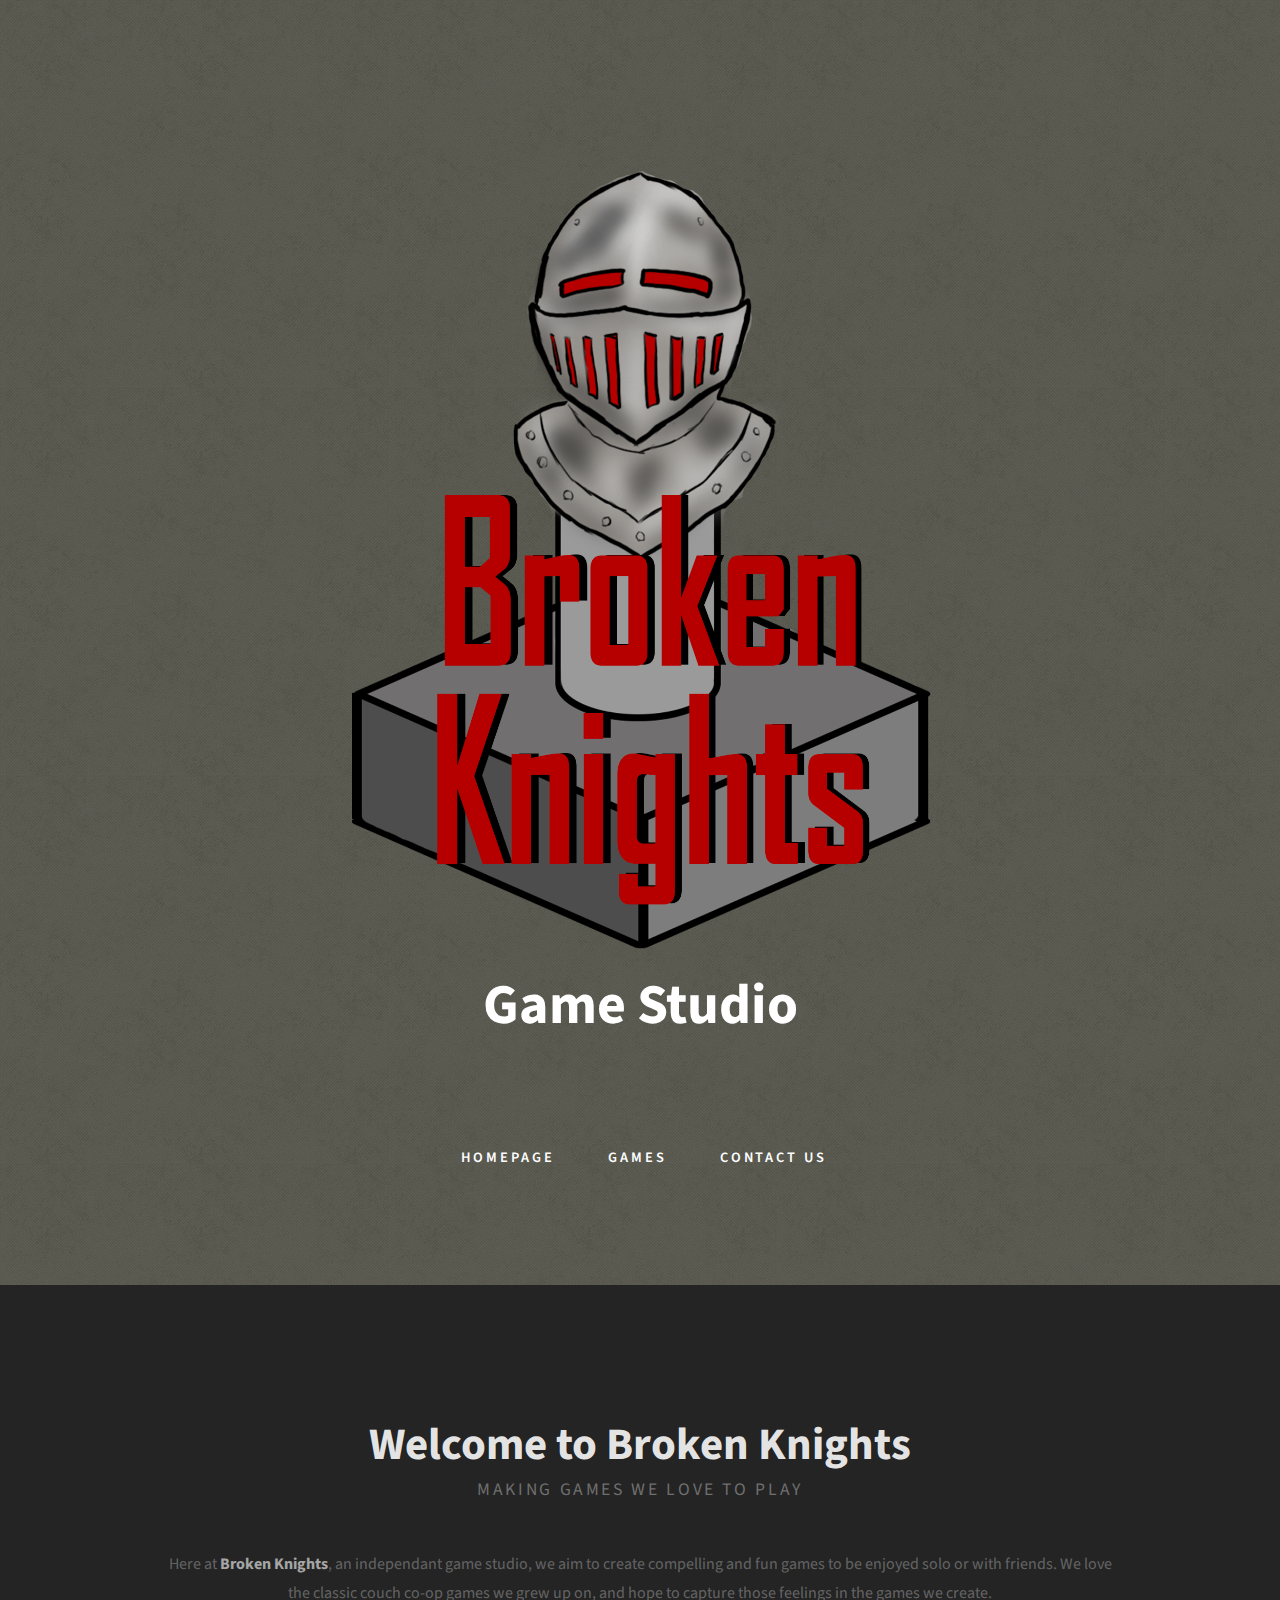
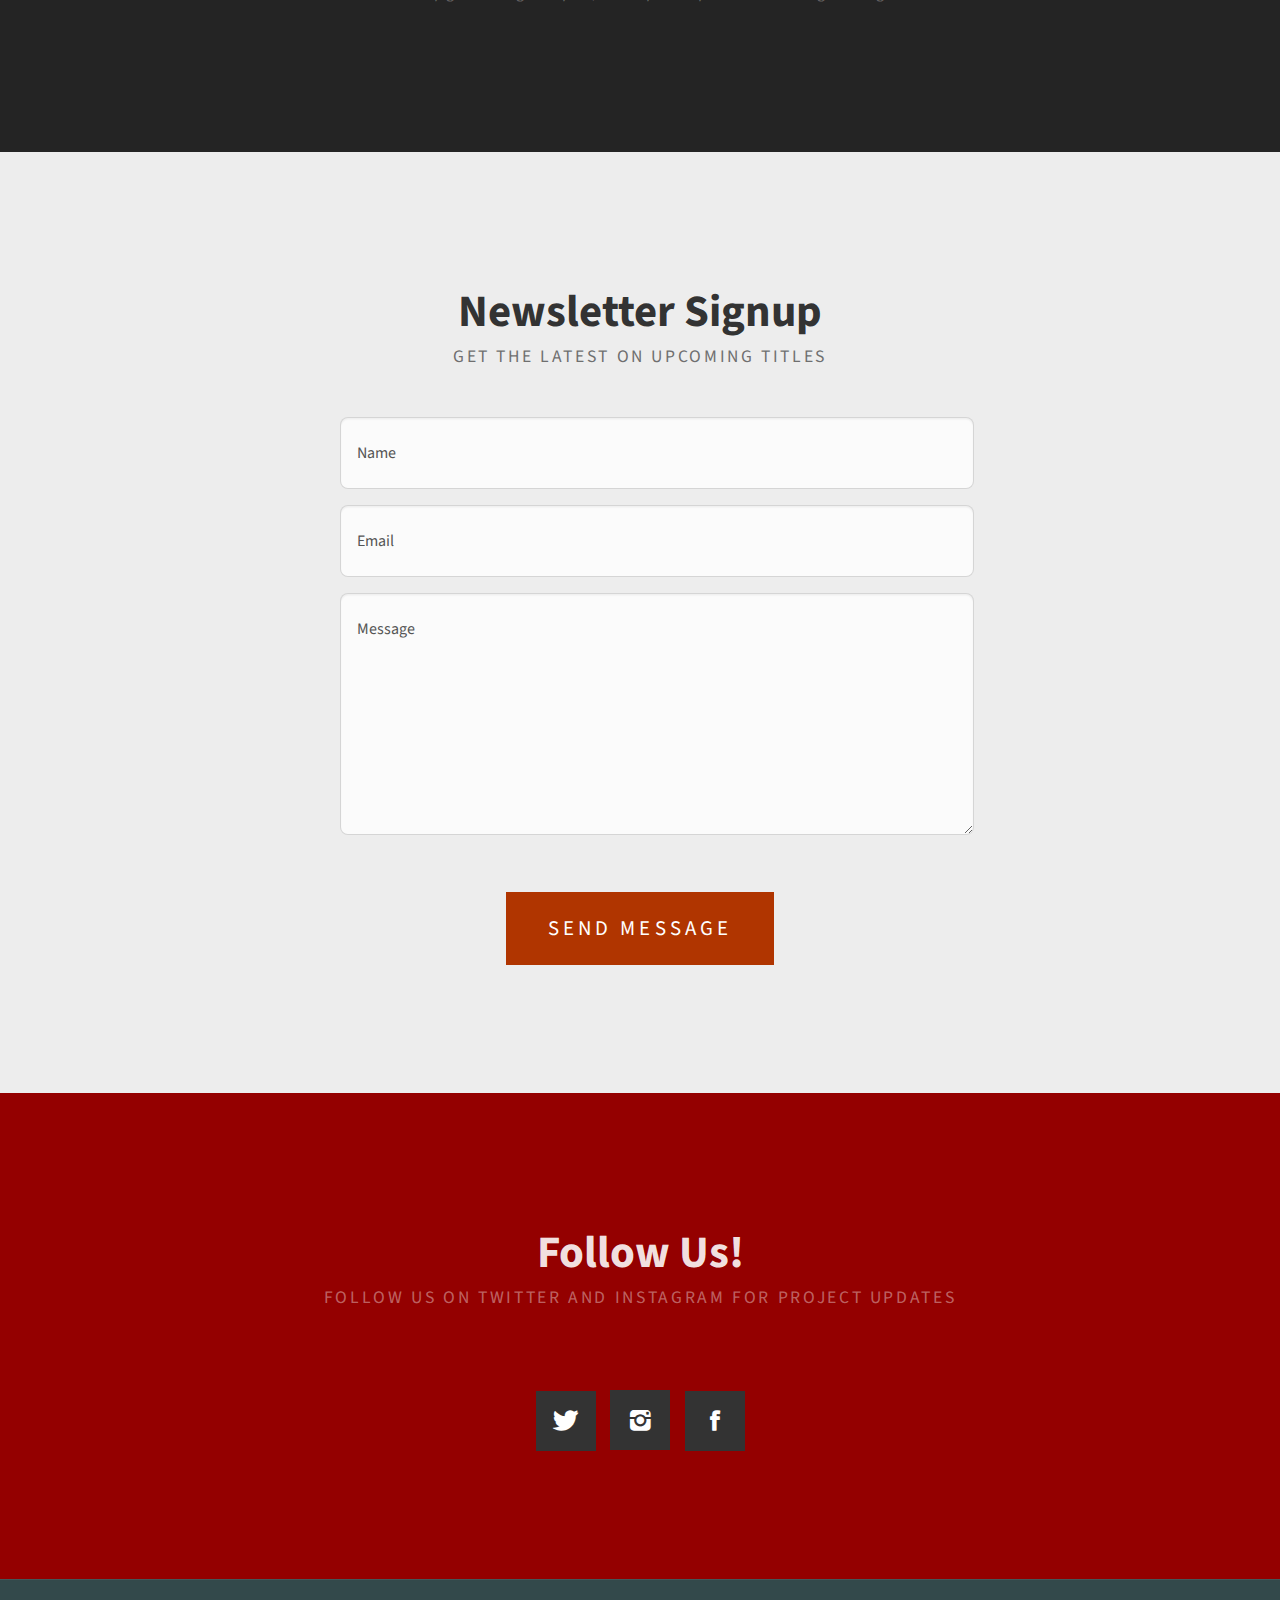
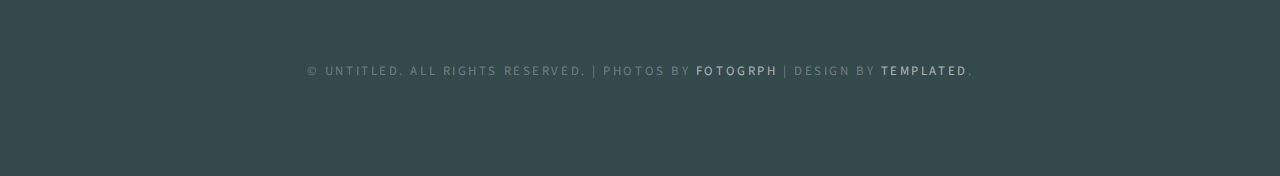
==== index.html @ 2a812f2c "updated" ====
<!DOCTYPE html PUBLIC "-//W3C//DTD XHTML 1.0 Strict//EN" "http://www.w3.org/TR/xhtml1/DTD/xhtml1-strict.dtd">
<!--
Design by TEMPLATED
http://templated.co
Released for free under the Creative Commons Attribution License

Name       : Fervency 
Description: A two-column, fixed-width design with dark color scheme.
Version    : 1.0
Released   : 20131006

-->
<html xmlns="http://www.w3.org/1999/xhtml">
<head>
<meta http-equiv="Content-Type" content="text/html; charset=utf-8" />
<title></title>
<meta name="keywords" content="" />
<meta name="description" content="" />
<link href="http://fonts.googleapis.com/css?family=Source+Sans+Pro:200,300,400,600,700,900" rel="stylesheet" />
<link href="default.css" rel="stylesheet" type="text/css" media="all" />
<link href="fonts.css" rel="stylesheet" type="text/css" media="all" />

<!--[if IE 6]><link href="default_ie6.css" rel="stylesheet" type="text/css" /><![endif]-->

</head>
<body>
<div id="header-wrapper">
	<div id="header" class="container">
		<div id="logo">
			<img height="800" width="850" src="images/JoystickLogo.png" />
			<h1><a href="#">Game Studio</a></h1>
		</div>
		<div id="menu">
			<ul>
				<li class="current_page_item"><a href="#" accesskey="1" title="">Homepage</a></li>
				<li><a href="#" accesskey="2" title="">Games</a></li>
				<!-- <li><a href="#" accesskey="3" title="">About Us</a></li> -->
				<!-- <li><a href="#" accesskey="4" title="">Careers</a></li> -->
				<li><a href="#" accesskey="5" title="">Contact Us</a></li>
			</ul>
		</div>
	</div>
</div>

<!-- <div id="wrapper3">
	<div id="portfolio" class="container">
		<div class="title">
			<h2>Design Portfolio</h2>
			<span class="byline">Integer sit amet pede vel arcu aliquet pretium</span> </div>
		<div class="column1">
			<div class="box"> <a href="#"><img src="images/scr01.jpg" alt="" class="image image-full" /></a>
				<h3>Vestibulum venenatis</h3>
				<p>Fermentum nibh augue praesent a lacus at urna congue rutrum.</p>
				<a href="#" class="button button-small">Etiam posuere</a> </div>
		</div>
		<div class="column2">
			<div class="box"> <a href="#"><img src="images/scr02.jpg" alt="" class="image image-full" /></a>
				<h3>Praesent scelerisque</h3>
				<p>Vivamus fermentum nibh in augue praesent urna congue rutrum.</p>
				<a href="#" class="button button-small">Etiam posuere</a> </div>
		</div>
		<div class="column3">
			<div class="box"> <a href="#"><img src="images/scr03.jpg" alt="" class="image image-full" /></a>
				<h3>Donec dictum metus</h3>
				<p>Vivamus fermentum nibh in augue praesent urna congue rutrum.</p>
				<a href="#" class="button button-small">Etiam posuere</a> </div>
		</div>
		<div class="column4">
			<div class="box"> <a href="#"><img src="images/scr04.jpg" alt="" class="image image-full" /></a>
				<h3>Mauris vulputate dolor</h3>
				<p>Rutrum fermentum nibh in augue praesent urna congue rutrum.</p>
				<a href="#" class="button button-small">Etiam posuere</a> </div>
		</div>
	</div>
</div> -->

<div id="wrapper1">
	<div id="welcome" class="container">
		<div class="title">
			<h2>Welcome to Broken Knights</h2>
			<span class="byline">Making games we love to play</span> </div>
		<div class="content">
			<p>Here at <strong>Broken Knights</strong>, an independant game studio, we aim to create compelling and fun games to be enjoyed solo or with friends. 
				We love the classic couch co-op games we grew up on, and hope to capture those feelings in the games we create.
			</p>
		</div>
	</div>
</div><div id="wrapper2">
	<div id="newsletter" class="container">
		<div class="title">
			<h2>Newsletter Signup</h2>
			<span class="byline">Get the latest on upcoming titles</span> </div>
		<div class="content">
			<form method="post" action="#">
				<div class="row half">
					<div class="6u">
						<input type="text" class="text" name="name" placeholder="Name" />
					</div>
					<div class="6u">
						<input type="text" class="text" name="email" placeholder="Email" />
					</div>
				</div>
				<div class="row half">
					<div class="12u">
						<textarea name="message" placeholder="Message"></textarea>
					</div>
				</div>
				<div class="row">
					<div class="12u"> <a href="#" class="button submit">Send Message</a> </div>
				</div>
			</form>
		</div>
	</div>
</div>
<div id="wrapper4">
	<div id="footer" class="container">
		<div>
			<header class="title">
				<h2>Follow Us!</h2>
				<span class="byline">Follow us on Twitter and Instagram for project updates</span> </header>
			<ul class="contact">
				<li><a href="#" class="icon icon-twitter"><span>Twitter</span></a></li>
				<li><a href="#" class="icon icon-instagram"><span>Instagram</span></a></li>
				<li><a href="#" class="icon icon-facebook"><span>Facebook</span></a></li>
				<!-- <li><a href="#" class="icon icon-tumblr"><span>Google+</span></a></li> -->
				<!-- <li><a href="#" class="icon icon-rss"><span>Pinterest</span></a></li> -->
			</ul>
		</div>
	</div>
</div>
<div id="copyright">
	<p>&copy; Untitled. All rights reserved. | Photos by <a href="http://fotogrph.com/">Fotogrph</a> | Design by <a href="http://templated.co" rel="nofollow">TEMPLATED</a>.</p>
</div>
</body>
</html>
---- default.css ----
html, body
	{
		height: 100%;
	}
	
	body
	{
		margin: 0px;
		padding: 0px;
		background: rgb(51, 73, 75);
		font-family: 'Source Sans Pro', sans-serif;
		font-size: 12pt;
		font-weight: 400;
		color: #000000;
	}
	
	
	h1, h2, h3
	{
		margin: 0;
		padding: 0;
	}
	
	p, ol, ul
	{
		margin-top: 0;
	}
	
	ol, ul
	{
		padding: 0;
		list-style: none;
	}
	
	p
	{
		line-height: 180%;
	}
	
	strong
	{
	}
	
	a
	{
		color: #0000FF;
	}
	
	a:hover
	{
		text-decoration: none;
	}
	

	.container
	{
		margin: 0px auto;
		width: 1200px;
	}
	

/*********************************************************************************/
/* Form Style                                                                    */
/*********************************************************************************/

		form
		{
		}
		
			form label
			{
				display: block;
				text-align: left;
				margin-bottom: 0.5em;
			}
			
			form .submit
			{
				margin-top: 2em;
				background: #B03500;
				line-height: 1.5em;
				font-size: 1.3em;
			}
		
			form input.text,
			form select,
			form textarea
			{
				position: relative;
				-webkit-appearance: none;
				display: block;
				border: 0;
				background: #fff;
				background: rgba(255,255,255,0.75);
				width: 100%;
				border-radius: 0.50em;
				margin: 1em 0em;
				padding: 1.50em 1em;
				box-shadow: inset 0 0.1em 0.1em 0 rgba(0,0,0,0.05);
				border: solid 1px rgba(0,0,0,0.15);
				-moz-transition: all 0.35s ease-in-out;
				-webkit-transition: all 0.35s ease-in-out;
				-o-transition: all 0.35s ease-in-out;
				-ms-transition: all 0.35s ease-in-out;
				transition: all 0.35s ease-in-out;
				font-family: 'Source Sans Pro', sans-serif;
				font-size: 1em;
				outline: none;
			}

				form input.text:hover,
				form select:hover,
				form textarea:hover
				{
				}

				form input.text:focus,
				form select:focus,
				form textarea:focus
				{
					box-shadow: 0 0 2px 1px #E0E0E0;
					background: #fff;
				}
				
				form textarea
				{
					min-height: 12em;
				}

				form .formerize-placeholder
				{
					color: #555 !important;
				}

				form ::-webkit-input-placeholder
				{
					color: #555 !important;
				}

				form :-moz-placeholder
				{
					color: #555 !important;
				}

				form ::-moz-placeholder
				{
					color: #555 !important;
				}

				form :-ms-input-placeholder
				{
					color: #555 !important;
				}

				form ::-moz-focus-inner
				{
					border: 0;
				}


/*********************************************************************************/
/* Image Style                                                                   */
/*********************************************************************************/

	.image
	{
		display: inline-block;
		border: 1px solid rgba(0,0,0,.1);
	}
	
	.image img
	{
		display: block;
		width: 100%;
	}
	
	.image-full
	{
		display: block;
		width: 100%;
		margin: 0 0 3em 0;
	}
	
	.image-left
	{
		float: left;
		margin: 0 2em 2em 0;
	}
	
	.image-centered
	{
		display: block;
		margin: 0 0 2em 0;
	}
	
	.image-centered img
	{
		margin: 0 auto;
		width: auto;
	}

/*********************************************************************************/
/* List Styles                                                                   */
/*********************************************************************************/

	ul.style1
	{
	}


/*********************************************************************************/
/* Social Icon Styles                                                            */
/*********************************************************************************/

	ul.contact
	{
		margin: 0;
		padding: 2em 0em 0em 0em;
		list-style: none;
	}
	
	ul.contact li
	{
		display: inline-block;
		padding: 0em 0.30em;
		font-size: 1.2em;
	}
	
	ul.contact li span
	{
		display: none;
		margin: 0;
		padding: 0;
	}
	
	ul.contact li a
	{
		color: #FFF;
	}
	
	ul.contact li a:before
	{
		display: inline-block;
		background: #333333;
		width: 60px;
		height: 60px;
		line-height: 60px;
		text-align: center;
		color: #FFFFFF;
	}
	

/*********************************************************************************/
/* Button Style                                                                  */
/*********************************************************************************/

	.button
	{
		display: inline-block;
		margin-top: 2em;
		padding: 1em 2em 1em 2em;
		background: #B03500;
		letter-spacing: 0.20em;
		line-height: 1.8em;
		text-decoration: none;
		text-transform: uppercase;
		font-weight: 400;
		font-size: 1.2em;
		color: #FFF;
	}
	
	.button:before
	{
		display: inline-block;
		background: #8DCB89;
		margin-right: 1em;
		width: 40px;
		height: 40px;
		line-height: 40px;
		border-radius: 20px;
		text-align: center;
		color: #272925;
	}
	
	.button-small
	{
		padding: 0.9em 2em;
		line-height: 1.8em;
		font-size: 1em;
	}
		
/*********************************************************************************/
/* Heading Titles                                                                */
/*********************************************************************************/

	.title
	{
		margin-bottom: 3em;
	}
	
	.title h2
	{
		font-size: 2.8em;
		color: rgba(255,255,255,0.9);
	}
	
	.title .byline
	{
		letter-spacing: 0.15em;
		text-transform: uppercase;
		font-weight: 400;
		font-size: 1.1em;
		color: #6F6F6F;
	}

/*********************************************************************************/
/* Header                                                                        */
/*********************************************************************************/

	#header-wrapper
	{
		overflow: hidden;
		padding: 5em 0em;
		background: rgb(66, 65, 55) url(images/overlay.png) repeat;
	}

	#header
	{
	}

/*********************************************************************************/
/* Logo                                                                          */
/*********************************************************************************/

	#logo
	{
		padding: 5em 0em;
		text-align: center;
	}
	
	#logo h1
	{
		font-size: 3.5em;
	}
	
	#logo a
	{
		text-decoration: none;
		color: #FFF;
	}
	
	#logo span
	{
		letter-spacing: 0.10em;
		text-transform: uppercase;
		font-size: 0.90em;
		color: rgba(255,255,255,0.5);
	}

	#logo span a
	{
		color: rgba(255,255,255,0.8);
	}
	
	#logo .icon
	{
		font-size: 4em;
		color: rgba(255,255,255,1);
	}
	
	

/*********************************************************************************/
/* Menu                                                                          */
/*********************************************************************************/

	#menu
	{
		width: 80%;
		margin: 0px auto;
	}
	
	#menu ul
	{
		text-align: center;
	}
	
	#menu li
	{
		display: inline-block;
	}
	
	#menu li a, #menu li span
	{
		display: inline-block;
		margin-left: 0.50em;
		padding: 1.5em 1.5em;
		letter-spacing: 0.20em;
		text-decoration: none;
		font-size: 0.90em;
		font-weight: 600;
		text-transform: uppercase;
		outline: 0;
		color: #FFF;
	}
	
	#menu li:hover a, #menu li.active a, #menu li.active span
	{
	}
	
	#menu .current_page_item a
	{
		color: #FFF;
	}
	

/*********************************************************************************/
/* Banner                                                                        */
/*********************************************************************************/

	#banner
	{
	}

/*********************************************************************************/
/* Wrapper                                                                       */
/*********************************************************************************/

	#wrapper1
	{
		background: #242424;
	}

	#wrapper2
	{
		background: #EDEDED;
	}

	#wrapper3
	{
		overflow: hidden;
		padding: 8em 0em;
		background: #FFF;
	}
	
	#wrapper4
	{
		overflow: hidden;
		padding: 8em 0em;
		background: rgb(148, 0, 0);
	}

/*********************************************************************************/
/* Welcome                                                                       */
/*********************************************************************************/

	#welcome
	{
		overflow: hidden;
		padding: 8em 0em;
		text-align: center;
		color: rgba(255,255,255,0.3);
	}
	
	#welcome .content
	{
		padding: 0em 8em;
	}
	
	
	
	#welcome a,
	#welcome strong
	{
		color: rgba(255,255,255,0.6);
	}

/*********************************************************************************/
/* Page                                                                          */
/*********************************************************************************/

	#page
	{
	}

/*********************************************************************************/
/* Content                                                                       */
/*********************************************************************************/

	#content
	{
	}

/*********************************************************************************/
/* Sidebar                                                                       */
/*********************************************************************************/

	#sidebar
	{
	}

/*********************************************************************************/
/* Footer                                                                        */
/*********************************************************************************/

	#footer
	{
		text-align: center;
	}

	
	#footer .title span
	{
		color: rgba(255,255,255,0.4);
	}

/*********************************************************************************/
/* Copyright                                                                     */
/*********************************************************************************/

	#copyright
	{
		overflow: hidden;
		padding: 5em 0em;
		border-top: 1px solid rgba(255,255,255,0.08);
	}
	
	#copyright p
	{
		letter-spacing: 0.20em;
		text-align: center;
		text-transform: uppercase;
		font-size: 0.80em;
		color: rgba(255,255,255,0.3);
	}
	
	#copyright a
	{
		text-decoration: none;
		color: rgba(255,255,255,0.6);
	}

/*********************************************************************************/
/* Newsletter                                                                    */
/*********************************************************************************/

	#newsletter
	{
		overflow: hidden;
		padding: 8em 0em;
		background: #EDEDED;
		text-align: center;
	}
	
	#newsletter .title h2
	{
		color: rgba(0,0,0,0.8);
	}
	
	#newsletter .content
	{
		width: 600px;
		margin: 0px auto;
	}
	
/*********************************************************************************/
/* Portfolio                                                                     */
/*********************************************************************************/

	#portfolio
	{
	}
	
	#portfolio .box
	{
		text-align: center;
		color: rgba(0,0,0,0.5);
	}
	
	#portfolio h3
	{
		display: block;
		padding-bottom: 1em;
		text-transform: uppercase;
		font-size: 1em;
		color: rgba(0,0,0,0.6);
	}

	#portfolio .title
	{
		text-align: center;
	}

	#portfolio .title h2
	{
		color: rgba(0,0,0,0.8);
	}

	.column1,
	.column2,
	.column3,
	.column4
	{
		width: 282px;
	}
	
	.column1,
	.column2,
	.column3
	{
		float: left;
		margin-right: 24px;
	}
	
	.column4
	{
		float: right;
	}
---- fonts.css ----
@charset 'UTF-8';

@font-face
{
	font-family: 'FontAwesome';
	src: url('fonts/fontawesome-webfont.eot?v=3.0.1');
	src: url('fonts/fontawesome-webfont.eot?#iefix&v=3.0.1') format('embedded-opentype'),
	     url('fonts/fontawesome-webfont.woff?v=3.0.1') format('woff'),
	     url('fonts/fontawesome-webfont.ttf?v=3.0.1') format('truetype'),
	     url('fonts/fontawesome-webfont.svg#FontAwesome') format('svg');
	font-weight: normal;
	font-style: normal;
}

@font-face
{
	font-family: 'Font-Awesome-Social';
	src: url('fonts/fontawesome-social-webfont.eot');
	src: url('fonts/fontawesome-social-webfont.eot?#iefix') format('embedded-opentype'),
	     url('fonts/fontawesome-social-webfont.woff') format('woff'),
		 url('fonts/fontawesome-social-webfont.ttf') format('truetype'),
		 url('fonts/fontawesome-social-webfont.svg#Font-Awesome-More') format('svg');
	font-weight: normal;
	font-style: normal;
}

/*********************************************************************************/
/* Icons                                                                         */
/*********************************************************************************/

	/*
		Powered by:
		
		Font Awesome (http://fortawesome.github.com/Font-Awesome/)
		Font Awesome More (http://gregoryloucas.github.com/Font-Awesome-More/)
	*/

	.icon
	{
		text-decoration: none;
	}

		.icon:before
		{
			font-size: 1.25em;
			text-decoration: none;
			font-family: FontAwesome;
			font-weight: normal;
			font-style: normal;
			-webkit-text-rendering: optimizeLegibility;
			-moz-text-rendering: optimizeLegibility;
			-ms-text-rendering: optimizeLegibility;
			-o-text-rendering: optimizeLegibility;
			text-rendering: optimizeLegibility;
			-webkit-font-smoothing: antialiased;
			-moz-font-smoothing: antialiased;
			-ms-font-smoothing: antialiased;
			-o-font-smoothing: antialiased;
			font-smoothing: antialiased;
			-webkit-font-feature-settings: "liga" 1, "dlig" 1;
			-moz-font-feature-settings: "liga=1, dlig=1";
			-ms-font-feature-settings: "liga" 1, "dlig" 1;
			-o-font-feature-settings: "liga" 1, "dlig" 1;
			font-feature-settings: "liga" 1, "dlig" 1;
		}

		.icon-glass:before                { content: "\f000"; }
		.icon-music:before                { content: "\f001"; }
		.icon-search:before               { content: "\f002"; }
		.icon-envelope:before             { content: "\f003"; }
		.icon-heart:before                { content: "\f004"; }
		.icon-star:before                 { content: "\f005"; }
		.icon-star-empty:before           { content: "\f006"; }
		.icon-user:before                 { content: "\f007"; }
		.icon-film:before                 { content: "\f008"; }
		.icon-th-large:before             { content: "\f009"; }
		.icon-th:before                   { content: "\f00a"; }
		.icon-th-list:before              { content: "\f00b"; }
		.icon-ok:before                   { content: "\f00c"; }
		.icon-remove:before               { content: "\f00d"; }
		.icon-zoom-in:before              { content: "\f00e"; }

		.icon-zoom-out:before             { content: "\f010"; }
		.icon-off:before                  { content: "\f011"; }
		.icon-signal:before               { content: "\f012"; }
		.icon-cog:before                  { content: "\f013"; }
		.icon-trash:before                { content: "\f014"; }
		.icon-home:before                 { content: "\f015"; }
		.icon-file:before                 { content: "\f016"; }
		.icon-time:before                 { content: "\f017"; }
		.icon-road:before                 { content: "\f018"; }
		.icon-download-alt:before         { content: "\f019"; }
		.icon-download:before             { content: "\f01a"; }
		.icon-upload:before               { content: "\f01b"; }
		.icon-inbox:before                { content: "\f01c"; }
		.icon-play-circle:before          { content: "\f01d"; }
		.icon-repeat:before               { content: "\f01e"; }

		/* \f020 doesn't work in Safari. all shifted one down */
		.icon-refresh:before              { content: "\f021"; }
		.icon-list-alt:before             { content: "\f022"; }
		.icon-lock:before                 { content: "\f023"; }
		.icon-flag:before                 { content: "\f024"; }
		.icon-headphones:before           { content: "\f025"; }
		.icon-volume-off:before           { content: "\f026"; }
		.icon-volume-down:before          { content: "\f027"; }
		.icon-volume-up:before            { content: "\f028"; }
		.icon-qrcode:before               { content: "\f029"; }
		.icon-barcode:before              { content: "\f02a"; }
		.icon-tag:before                  { content: "\f02b"; }
		.icon-tags:before                 { content: "\f02c"; }
		.icon-book:before                 { content: "\f02d"; }
		.icon-bookmark:before             { content: "\f02e"; }
		.icon-print:before                { content: "\f02f"; }

		.icon-camera:before               { content: "\f030"; }
		.icon-font:before                 { content: "\f031"; }
		.icon-bold:before                 { content: "\f032"; }
		.icon-italic:before               { content: "\f033"; }
		.icon-text-height:before          { content: "\f034"; }
		.icon-text-width:before           { content: "\f035"; }
		.icon-align-left:before           { content: "\f036"; }
		.icon-align-center:before         { content: "\f037"; }
		.icon-align-right:before          { content: "\f038"; }
		.icon-align-justify:before        { content: "\f039"; }
		.icon-list:before                 { content: "\f03a"; }
		.icon-indent-left:before          { content: "\f03b"; }
		.icon-indent-right:before         { content: "\f03c"; }
		.icon-facetime-video:before       { content: "\f03d"; }
		.icon-picture:before              { content: "\f03e"; }

		.icon-pencil:before               { content: "\f040"; }
		.icon-map-marker:before           { content: "\f041"; }
		.icon-adjust:before               { content: "\f042"; }
		.icon-tint:before                 { content: "\f043"; }
		.icon-edit:before                 { content: "\f044"; }
		.icon-share:before                { content: "\f045"; }
		.icon-check:before                { content: "\f046"; }
		.icon-move:before                 { content: "\f047"; }
		.icon-step-backward:before        { content: "\f048"; }
		.icon-fast-backward:before        { content: "\f049"; }
		.icon-backward:before             { content: "\f04a"; }
		.icon-play:before                 { content: "\f04b"; }
		.icon-pause:before                { content: "\f04c"; }
		.icon-stop:before                 { content: "\f04d"; }
		.icon-forward:before              { content: "\f04e"; }

		.icon-fast-forward:before         { content: "\f050"; }
		.icon-step-forward:before         { content: "\f051"; }
		.icon-eject:before                { content: "\f052"; }
		.icon-chevron-left:before         { content: "\f053"; }
		.icon-chevron-right:before        { content: "\f054"; }
		.icon-plus-sign:before            { content: "\f055"; }
		.icon-minus-sign:before           { content: "\f056"; }
		.icon-remove-sign:before          { content: "\f057"; }
		.icon-ok-sign:before              { content: "\f058"; }
		.icon-question-sign:before        { content: "\f059"; }
		.icon-info-sign:before            { content: "\f05a"; }
		.icon-screenshot:before           { content: "\f05b"; }
		.icon-remove-circle:before        { content: "\f05c"; }
		.icon-ok-circle:before            { content: "\f05d"; }
		.icon-ban-circle:before           { content: "\f05e"; }

		.icon-arrow-left:before           { content: "\f060"; }
		.icon-arrow-right:before          { content: "\f061"; }
		.icon-arrow-up:before             { content: "\f062"; }
		.icon-arrow-down:before           { content: "\f063"; }
		.icon-share-alt:before            { content: "\f064"; }
		.icon-resize-full:before          { content: "\f065"; }
		.icon-resize-small:before         { content: "\f066"; }
		.icon-plus:before                 { content: "\f067"; }
		.icon-minus:before                { content: "\f068"; }
		.icon-asterisk:before             { content: "\f069"; }
		.icon-exclamation-sign:before     { content: "\f06a"; }
		.icon-gift:before                 { content: "\f06b"; }
		.icon-leaf:before                 { content: "\f06c"; }
		.icon-fire:before                 { content: "\f06d"; }
		.icon-eye-open:before             { content: "\f06e"; }

		.icon-eye-close:before            { content: "\f070"; }
		.icon-warning-sign:before         { content: "\f071"; }
		.icon-plane:before                { content: "\f072"; }
		.icon-calendar:before             { content: "\f073"; }
		.icon-random:before               { content: "\f074"; }
		.icon-comment:before              { content: "\f075"; }
		.icon-magnet:before               { content: "\f076"; }
		.icon-chevron-up:before           { content: "\f077"; }
		.icon-chevron-down:before         { content: "\f078"; }
		.icon-retweet:before              { content: "\f079"; }
		.icon-shopping-cart:before        { content: "\f07a"; }
		.icon-folder-close:before         { content: "\f07b"; }
		.icon-folder-open:before          { content: "\f07c"; }
		.icon-resize-vertical:before      { content: "\f07d"; }
		.icon-resize-horizontal:before    { content: "\f07e"; }

		.icon-bar-chart:before            { content: "\f080"; }
		.icon-twitter-sign:before         { content: "\f081"; }
		.icon-facebook-sign:before        { content: "\f082"; }
		.icon-camera-retro:before         { content: "\f083"; }
		.icon-key:before                  { content: "\f084"; }
		.icon-cogs:before                 { content: "\f085"; }
		.icon-comments:before             { content: "\f086"; }
		.icon-thumbs-up:before            { content: "\f087"; }
		.icon-thumbs-down:before          { content: "\f088"; }
		.icon-star-half:before            { content: "\f089"; }
		.icon-heart-empty:before          { content: "\f08a"; }
		.icon-signout:before              { content: "\f08b"; }
		.icon-linkedin-sign:before        { content: "\f08c"; }
		.icon-pushpin:before              { content: "\f08d"; }
		.icon-external-link:before        { content: "\f08e"; }

		.icon-signin:before               { content: "\f090"; }
		.icon-trophy:before               { content: "\f091"; }
		.icon-github-sign:before          { content: "\f092"; }
		.icon-upload-alt:before           { content: "\f093"; }
		.icon-lemon:before                { content: "\f094"; }
		.icon-phone:before                { content: "\f095"; }
		.icon-check-empty:before          { content: "\f096"; }
		.icon-bookmark-empty:before       { content: "\f097"; }
		.icon-phone-sign:before           { content: "\f098"; }
		.icon-twitter:before              { content: "\f099"; }
		.icon-facebook:before             { content: "\f09a"; }
		.icon-github:before               { content: "\f09b"; }
		.icon-unlock:before               { content: "\f09c"; }
		.icon-credit-card:before          { content: "\f09d"; }
		.icon-rss:before                  { content: "\f09e"; }

		.icon-hdd:before                  { content: "\f0a0"; }
		.icon-bullhorn:before             { content: "\f0a1"; }
		.icon-bell:before                 { content: "\f0a2"; }
		.icon-certificate:before          { content: "\f0a3"; }
		.icon-hand-right:before           { content: "\f0a4"; }
		.icon-hand-left:before            { content: "\f0a5"; }
		.icon-hand-up:before              { content: "\f0a6"; }
		.icon-hand-down:before            { content: "\f0a7"; }
		.icon-circle-arrow-left:before    { content: "\f0a8"; }
		.icon-circle-arrow-right:before   { content: "\f0a9"; }
		.icon-circle-arrow-up:before      { content: "\f0aa"; }
		.icon-circle-arrow-down:before    { content: "\f0ab"; }
		.icon-globe:before                { content: "\f0ac"; }
		.icon-wrench:before               { content: "\f0ad"; }
		.icon-tasks:before                { content: "\f0ae"; }

		.icon-filter:before               { content: "\f0b0"; }
		.icon-briefcase:before            { content: "\f0b1"; }
		.icon-fullscreen:before           { content: "\f0b2"; }

		.icon-group:before                { content: "\f0c0"; }
		.icon-link:before                 { content: "\f0c1"; }
		.icon-cloud:before                { content: "\f0c2"; }
		.icon-beaker:before               { content: "\f0c3"; }
		.icon-cut:before                  { content: "\f0c4"; }
		.icon-copy:before                 { content: "\f0c5"; }
		.icon-paper-clip:before           { content: "\f0c6"; }
		.icon-save:before                 { content: "\f0c7"; }
		.icon-sign-blank:before           { content: "\f0c8"; }
		.icon-reorder:before              { content: "\f0c9"; }
		.icon-list-ul:before              { content: "\f0ca"; }
		.icon-list-ol:before              { content: "\f0cb"; }
		.icon-strikethrough:before        { content: "\f0cc"; }
		.icon-underline:before            { content: "\f0cd"; }
		.icon-table:before                { content: "\f0ce"; }

		.icon-magic:before                { content: "\f0d0"; }
		.icon-truck:before                { content: "\f0d1"; }
		.icon-pinterest:before            { content: "\f0d2"; }
		.icon-pinterest-sign:before       { content: "\f0d3"; }
		.icon-google-plus-sign:before     { content: "\f0d4"; }
		.icon-google-plus:before          { content: "\f0d5"; }
		.icon-money:before                { content: "\f0d6"; }
		.icon-caret-down:before           { content: "\f0d7"; }
		.icon-caret-up:before             { content: "\f0d8"; }
		.icon-caret-left:before           { content: "\f0d9"; }
		.icon-caret-right:before          { content: "\f0da"; }
		.icon-columns:before              { content: "\f0db"; }
		.icon-sort:before                 { content: "\f0dc"; }
		.icon-sort-down:before            { content: "\f0dd"; }
		.icon-sort-up:before              { content: "\f0de"; }

		.icon-envelope-alt:before         { content: "\f0e0"; }
		.icon-linkedin:before             { content: "\f0e1"; }
		.icon-undo:before                 { content: "\f0e2"; }
		.icon-legal:before                { content: "\f0e3"; }
		.icon-dashboard:before            { content: "\f0e4"; }
		.icon-comment-alt:before          { content: "\f0e5"; }
		.icon-comments-alt:before         { content: "\f0e6"; }
		.icon-bolt:before                 { content: "\f0e7"; }
		.icon-sitemap:before              { content: "\f0e8"; }
		.icon-umbrella:before             { content: "\f0e9"; }
		.icon-paste:before                { content: "\f0ea"; }
		.icon-lightbulb:before            { content: "\f0eb"; }
		.icon-exchange:before             { content: "\f0ec"; }
		.icon-cloud-download:before       { content: "\f0ed"; }
		.icon-cloud-upload:before         { content: "\f0ee"; }

		.icon-user-md:before              { content: "\f0f0"; }
		.icon-stethoscope:before          { content: "\f0f1"; }
		.icon-suitcase:before             { content: "\f0f2"; }
		.icon-bell-alt:before             { content: "\f0f3"; }
		.icon-coffee:before               { content: "\f0f4"; }
		.icon-food:before                 { content: "\f0f5"; }
		.icon-file-alt:before             { content: "\f0f6"; }
		.icon-building:before             { content: "\f0f7"; }
		.icon-hospital:before             { content: "\f0f8"; }
		.icon-ambulance:before            { content: "\f0f9"; }
		.icon-medkit:before               { content: "\f0fa"; }
		.icon-fighter-jet:before          { content: "\f0fb"; }
		.icon-beer:before                 { content: "\f0fc"; }
		.icon-h-sign:before               { content: "\f0fd"; }
		.icon-plus-sign-alt:before        { content: "\f0fe"; }

		.icon-double-angle-left:before    { content: "\f100"; }
		.icon-double-angle-right:before   { content: "\f101"; }
		.icon-double-angle-up:before      { content: "\f102"; }
		.icon-double-angle-down:before    { content: "\f103"; }
		.icon-angle-left:before           { content: "\f104"; }
		.icon-angle-right:before          { content: "\f105"; }
		.icon-angle-up:before             { content: "\f106"; }
		.icon-angle-down:before           { content: "\f107"; }
		.icon-desktop:before              { content: "\f108"; }
		.icon-laptop:before               { content: "\f109"; }
		.icon-tablet:before               { content: "\f10a"; }
		.icon-mobile-phone:before         { content: "\f10b"; }
		.icon-circle-blank:before         { content: "\f10c"; }
		.icon-quote-left:before           { content: "\f10d"; }
		.icon-quote-right:before          { content: "\f10e"; }

		.icon-spinner:before              { content: "\f110"; }
		.icon-circle:before               { content: "\f111"; }
		.icon-reply:before                { content: "\f112"; }
		.icon-github-alt:before           { content: "\f113"; }
		.icon-folder-close-alt:before     { content: "\f114"; }
		.icon-folder-open-alt:before      { content: "\f115"; }

		.icon-blogger-sign:before,.icon-blogger:before,.icon-delicious:before,.icon-dribbble-sign:before,.icon-dribbble:before,.icon-dropbox:before,.icon-drupal:before,.icon-evernote-sign:before,.icon-evernote:before,.icon-flickr-sign:before,.icon-flickr:before,.icon-forrst-sign:before,.icon-forrst:before,.icon-foursquare-sign:before,.icon-foursquare:before,.icon-git-fork:before,.icon-hacker-news:before,.icon-instagram:before,.icon-lastfm-sign:before,.icon-lastfm:before,.icon-paypal:before,.icon-picasa-sign:before,.icon-picasa:before,.icon-reddit:before,.icon-share-this-sign:before,.icon-share-this:before,.icon-skype:before,.icon-soundcloud:before,.icon-spotify:before,.icon-stack-overflow:before,.icon-tumblr-sign:before,.icon-tumblr:before,.icon-vimeo-sign:before,.icon-vimeo:before,.icon-wordpress-sign:before,.icon-wordpress:before,.icon-yelp-sign:before,.icon-yelp:before,.icon-youtube-sign:before,.icon-youtube:before              {font-family:'Font-Awesome-Social'; }

		.icon-dropbox:before              { content: "\f300"; }
		.icon-drupal:before               { content: "\f301"; }
		.icon-git-fork:before             { content: "\f302"; }
		.icon-instagram:before            { content: "\f303"; }
		.icon-share-this-sign:before      { content: "\f304"; }
		.icon-share-this:before           { content: "\f305"; }
		.icon-foursquare-sign:before      { content: "\f306"; }
		.icon-foursquare:before           { content: "\f307"; }
		.icon-hacker-news:before          { content: "\f308"; }
		.icon-skype:before                { content: "\f309"; }
		.icon-spotify:before              { content: "\f30a"; }
		.icon-soundcloud:before           { content: "\f30b"; }
		.icon-paypal:before               { content: "\f30c"; }
		.icon-youtube-sign:before         { content: "\f30d"; }
		.icon-youtube:before              { content: "\f30e"; }
		.icon-reddit:before               { content: "\f30f"; }
		.icon-blogger-sign:before         { content: "\f310"; }
		.icon-blogger:before              { content: "\f311"; }
		.icon-dribbble-sign:before        { content: "\f312"; }
		.icon-dribbble:before             { content: "\f313"; }
		.icon-evernote-sign:before        { content: "\f314"; }
		.icon-evernote:before             { content: "\f315"; }
		.icon-flickr-sign:before          { content: "\f316"; }
		.icon-flickr:before               { content: "\f317"; }
		.icon-forrst-sign:before          { content: "\f318"; }
		.icon-forrst:before               { content: "\f319"; }
		.icon-delicious:before            { content: "\f31a"; }
		.icon-lastfm-sign:before          { content: "\f31b"; }
		.icon-lastfm:before               { content: "\f31c"; }
		.icon-picasa-sign:before          { content: "\f31d"; }
		.icon-picasa:before               { content: "\f31e"; }
		.icon-stack-overflow:before       { content: "\f320"; }
		.icon-tumblr-sign:before          { content: "\f321"; }
		.icon-tumblr:before               { content: "\f322"; }
		.icon-vimeo-sign:before           { content: "\f323"; }
		.icon-vimeo:before                { content: "\f324"; }
		.icon-wordpress-sign:before       { content: "\f325"; }
		.icon-wordpress:before            { content: "\f326"; }
		.icon-yelp-sign:before            { content: "\f327"; }
		.icon-yelp:before                 { content: "\f328"; }
		.icon-cloud-upload:before		  { content: "\f0ee"; }
		.icon-cloud-download:before		  { content: "\f0ed"; }
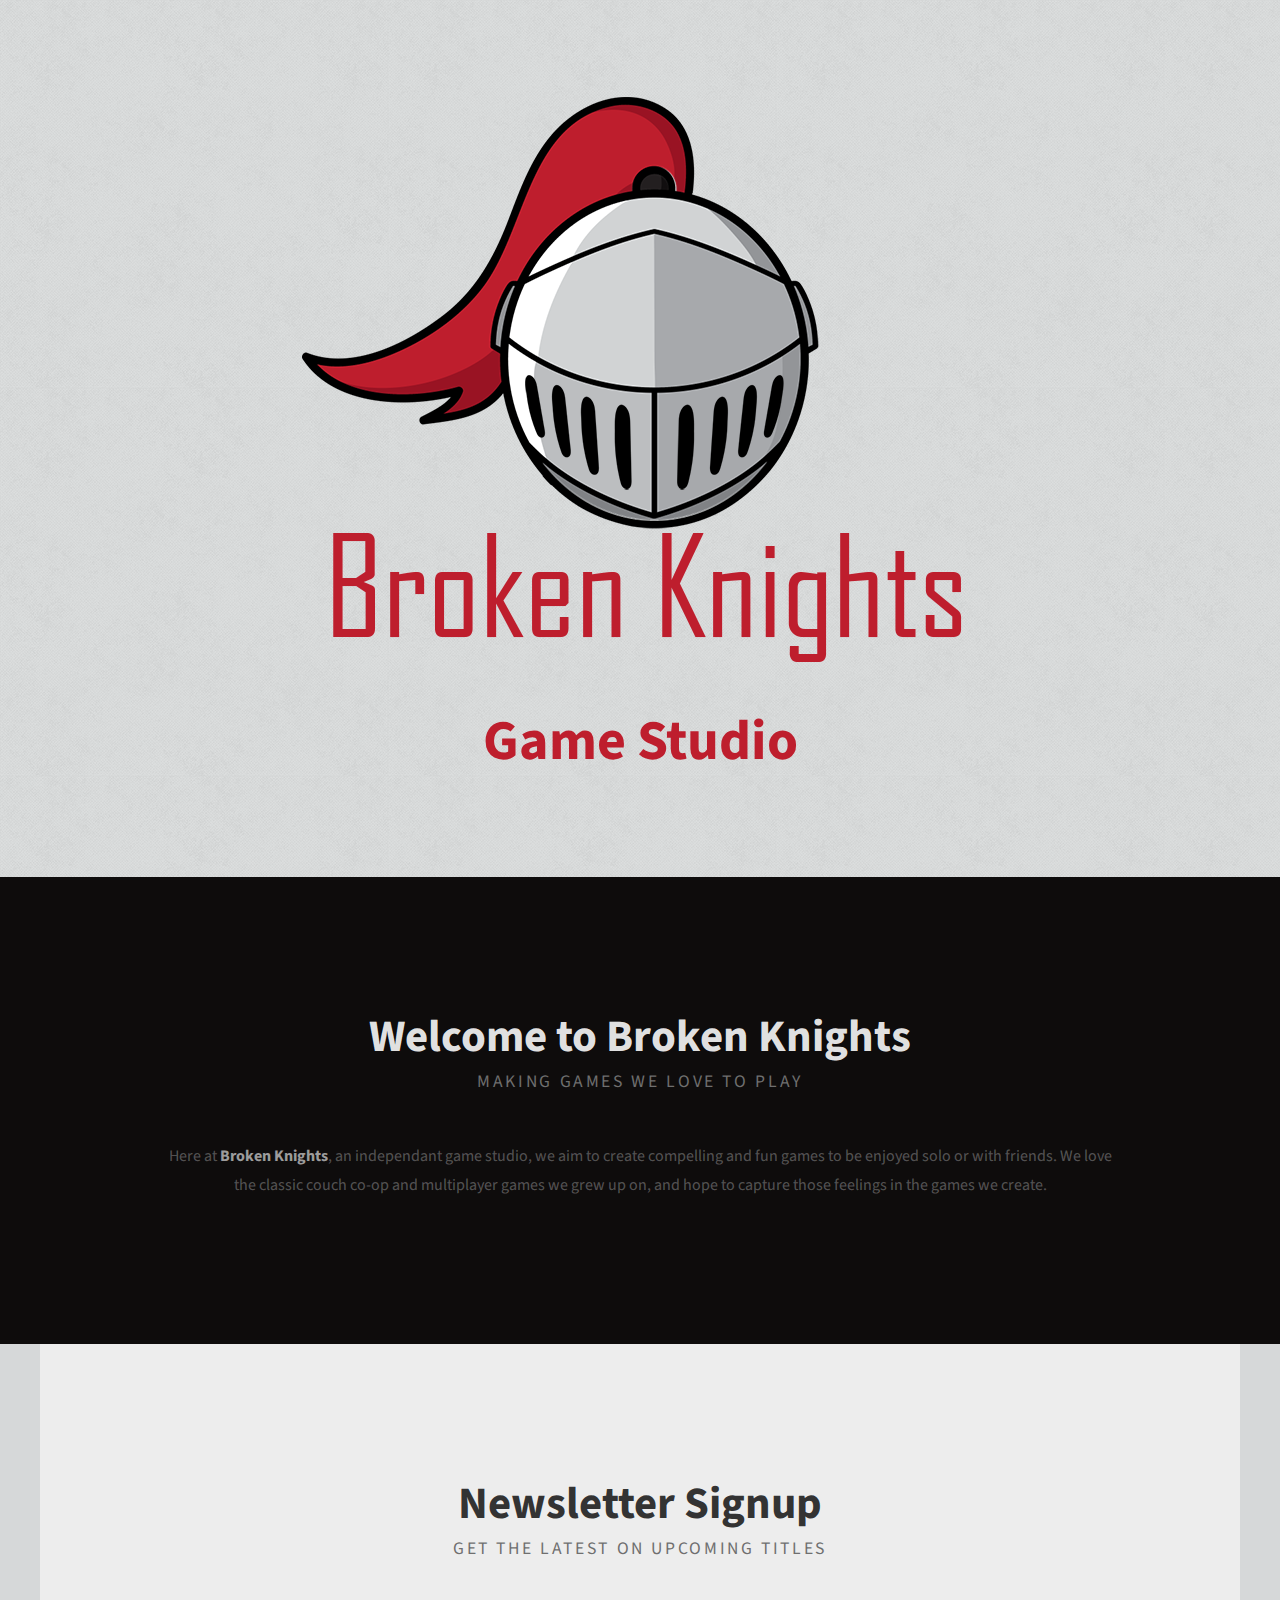
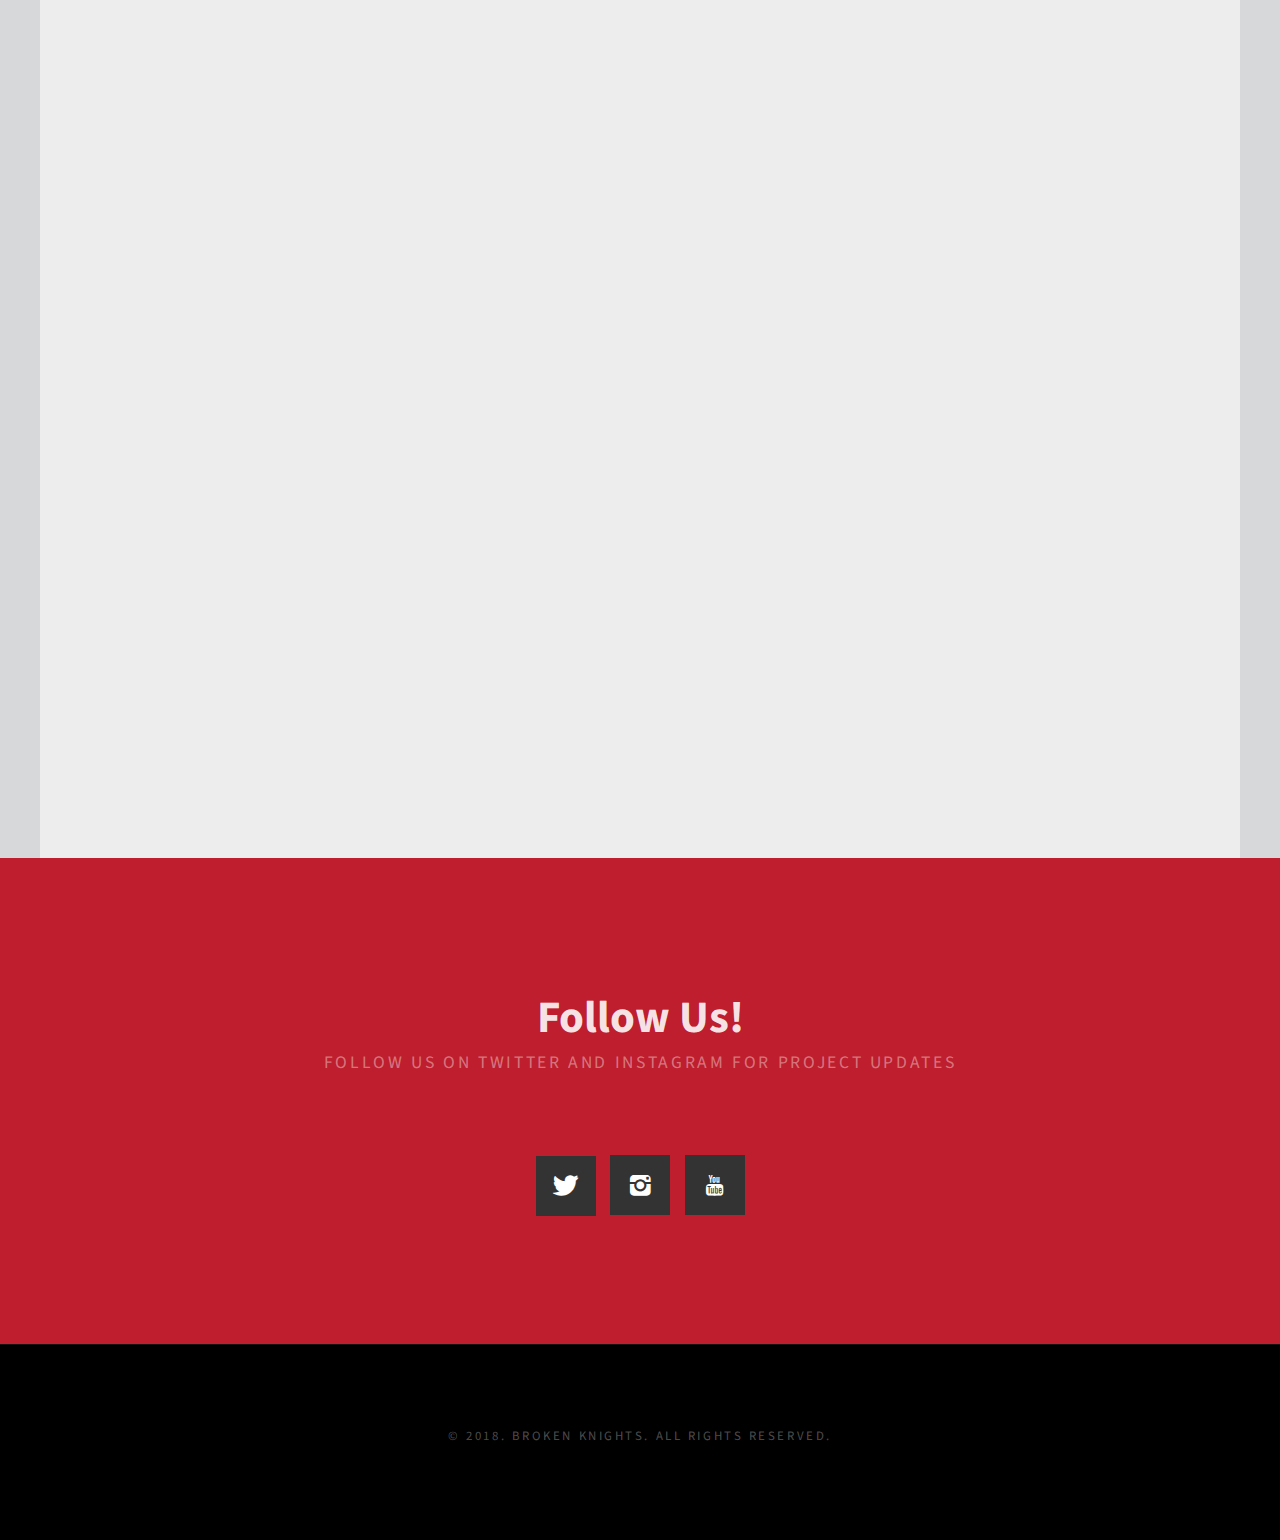
==== commit aa4d4966: "Better Website" ====
--- a/index.html
+++ b/index.html
@@ -14,8 +14,8 @@
 <head>
 <meta http-equiv="Content-Type" content="text/html; charset=utf-8" />
 <title></title>
-<meta name="keywords" content="" />
-<meta name="description" content="" />
+<meta name="keywords" content="broken knights,games,game studio,indie game,sumo showdown,sumo,sumo game,game developer,studio" />
+<meta name="description" content="Broken Knights games. Making games we like to play. Check site for more information." />
 <link href="http://fonts.googleapis.com/css?family=Source+Sans+Pro:200,300,400,600,700,900" rel="stylesheet" />
 <link href="default.css" rel="stylesheet" type="text/css" media="all" />
 <link href="fonts.css" rel="stylesheet" type="text/css" media="all" />
@@ -27,18 +27,18 @@
 <div id="header-wrapper">
 	<div id="header" class="container">
 		<div id="logo">
-			<img height="800" width="850" src="images/JoystickLogo.png" />
+			<img height="600" width="700" src="images/BrokenKnights-WebLogo.png" />
 			<h1><a href="#">Game Studio</a></h1>
 		</div>
-		<div id="menu">
+		<!-- <div id="menu">
 			<ul>
 				<li class="current_page_item"><a href="#" accesskey="1" title="">Homepage</a></li>
 				<li><a href="#" accesskey="2" title="">Games</a></li>
-				<!-- <li><a href="#" accesskey="3" title="">About Us</a></li> -->
-				<!-- <li><a href="#" accesskey="4" title="">Careers</a></li> -->
+				<li><a href="#" accesskey="3" title="">About Us</a></li> 
+				 <li><a href="#" accesskey="4" title="">Careers</a></li> 
 				<li><a href="#" accesskey="5" title="">Contact Us</a></li>
 			</ul>
-		</div>
+		</div> -->
 	</div>
 </div>
 
@@ -81,7 +81,7 @@
 			<span class="byline">Making games we love to play</span> </div>
 		<div class="content">
 			<p>Here at <strong>Broken Knights</strong>, an independant game studio, we aim to create compelling and fun games to be enjoyed solo or with friends. 
-				We love the classic couch co-op games we grew up on, and hope to capture those feelings in the games we create.
+				We love the classic couch co-op and multiplayer games we grew up on, and hope to capture those feelings in the games we create.
 			</p>
 		</div>
 	</div>
@@ -91,7 +91,8 @@
 			<h2>Newsletter Signup</h2>
 			<span class="byline">Get the latest on upcoming titles</span> </div>
 		<div class="content">
-			<form method="post" action="#">
+				<iframe src="https://docs.google.com/forms/d/e/1FAIpQLSf0277aDeBhpJ96BT5Z4N0bcvMLlgpYajCbzRaL0Hlup2UQFw/viewform?embedded=true" width="640" height="715" frameborder="0" marginheight="0" marginwidth="0">Loading...</iframe>
+			<!-- <form method="post" action="#">
 				<div class="row half">
 					<div class="6u">
 						<input type="text" class="text" name="name" placeholder="Name" />
@@ -108,7 +109,7 @@
 				<div class="row">
 					<div class="12u"> <a href="#" class="button submit">Send Message</a> </div>
 				</div>
-			</form>
+			</form> -->
 		</div>
 	</div>
 </div>
@@ -119,17 +120,15 @@
 				<h2>Follow Us!</h2>
 				<span class="byline">Follow us on Twitter and Instagram for project updates</span> </header>
 			<ul class="contact">
-				<li><a href="#" class="icon icon-twitter"><span>Twitter</span></a></li>
-				<li><a href="#" class="icon icon-instagram"><span>Instagram</span></a></li>
-				<li><a href="#" class="icon icon-facebook"><span>Facebook</span></a></li>
-				<!-- <li><a href="#" class="icon icon-tumblr"><span>Google+</span></a></li> -->
-				<!-- <li><a href="#" class="icon icon-rss"><span>Pinterest</span></a></li> -->
+				<li><a href="https://twitter.com/Broken_Knights" class="icon icon-twitter"><span>Twitter</span></a></li>
+				<li><a href="https://www.instagram.com/brokenknightsgames/?hl=en" class="icon icon-instagram"><span>Instagram</span></a></li>
+				<li><a href="https://www.youtube.com/channel/UCdCwTHCqJqRuHMwMgsT5jdA/" class="icon icon-youtube"><span>YouTube</span></a></li>
 			</ul>
 		</div>
 	</div>
 </div>
 <div id="copyright">
-	<p>&copy; Untitled. All rights reserved. | Photos by <a href="http://fotogrph.com/">Fotogrph</a> | Design by <a href="http://templated.co" rel="nofollow">TEMPLATED</a>.</p>
+	<p>&copy; 2018. Broken Knights. All rights reserved. </p>
 </div>
 </body>
 </html>
--- a/default.css
+++ b/default.css
@@ -7,7 +7,7 @@
 	{
 		margin: 0px;
 		padding: 0px;
-		background: rgb(51, 73, 75);
+		background: #000000;
 		font-family: 'Source Sans Pro', sans-serif;
 		font-size: 12pt;
 		font-weight: 400;
@@ -320,33 +320,36 @@
 	#header-wrapper
 	{
 		overflow: hidden;
+		padding: 1em 0em;
+		background: rgb(214, 216, 217) url(images/overlay.png) repeat;
+	}
+
+	#header
+	{
+	}
+
+/*********************************************************************************/
+/* Logo                                                                          */
+/*********************************************************************************/
+
+	#logo
+	{
 		padding: 5em 0em;
-		background: rgb(66, 65, 55) url(images/overlay.png) repeat;
-	}
-
-	#header
-	{
-	}
-
-/*********************************************************************************/
-/* Logo                                                                          */
-/*********************************************************************************/
-
-	#logo
-	{
-		padding: 5em 0em;
-		text-align: center;
+		text-align: center;
+		
 	}
 	
 	#logo h1
 	{
 		font-size: 3.5em;
+		
 	}
 	
 	#logo a
 	{
 		text-decoration: none;
 		color: #FFF;
+		color: #be1e2d;
 	}
 	
 	#logo span
@@ -428,12 +431,12 @@
 
 	#wrapper1
 	{
-		background: #242424;
+		background: #0E0C0C;
 	}
 
 	#wrapper2
 	{
-		background: #EDEDED;
+		background: #D6D8D9;
 	}
 
 	#wrapper3
@@ -447,7 +450,7 @@
 	{
 		overflow: hidden;
 		padding: 8em 0em;
-		background: rgb(148, 0, 0);
+		background: #be1e2d;
 	}
 
 /*********************************************************************************/
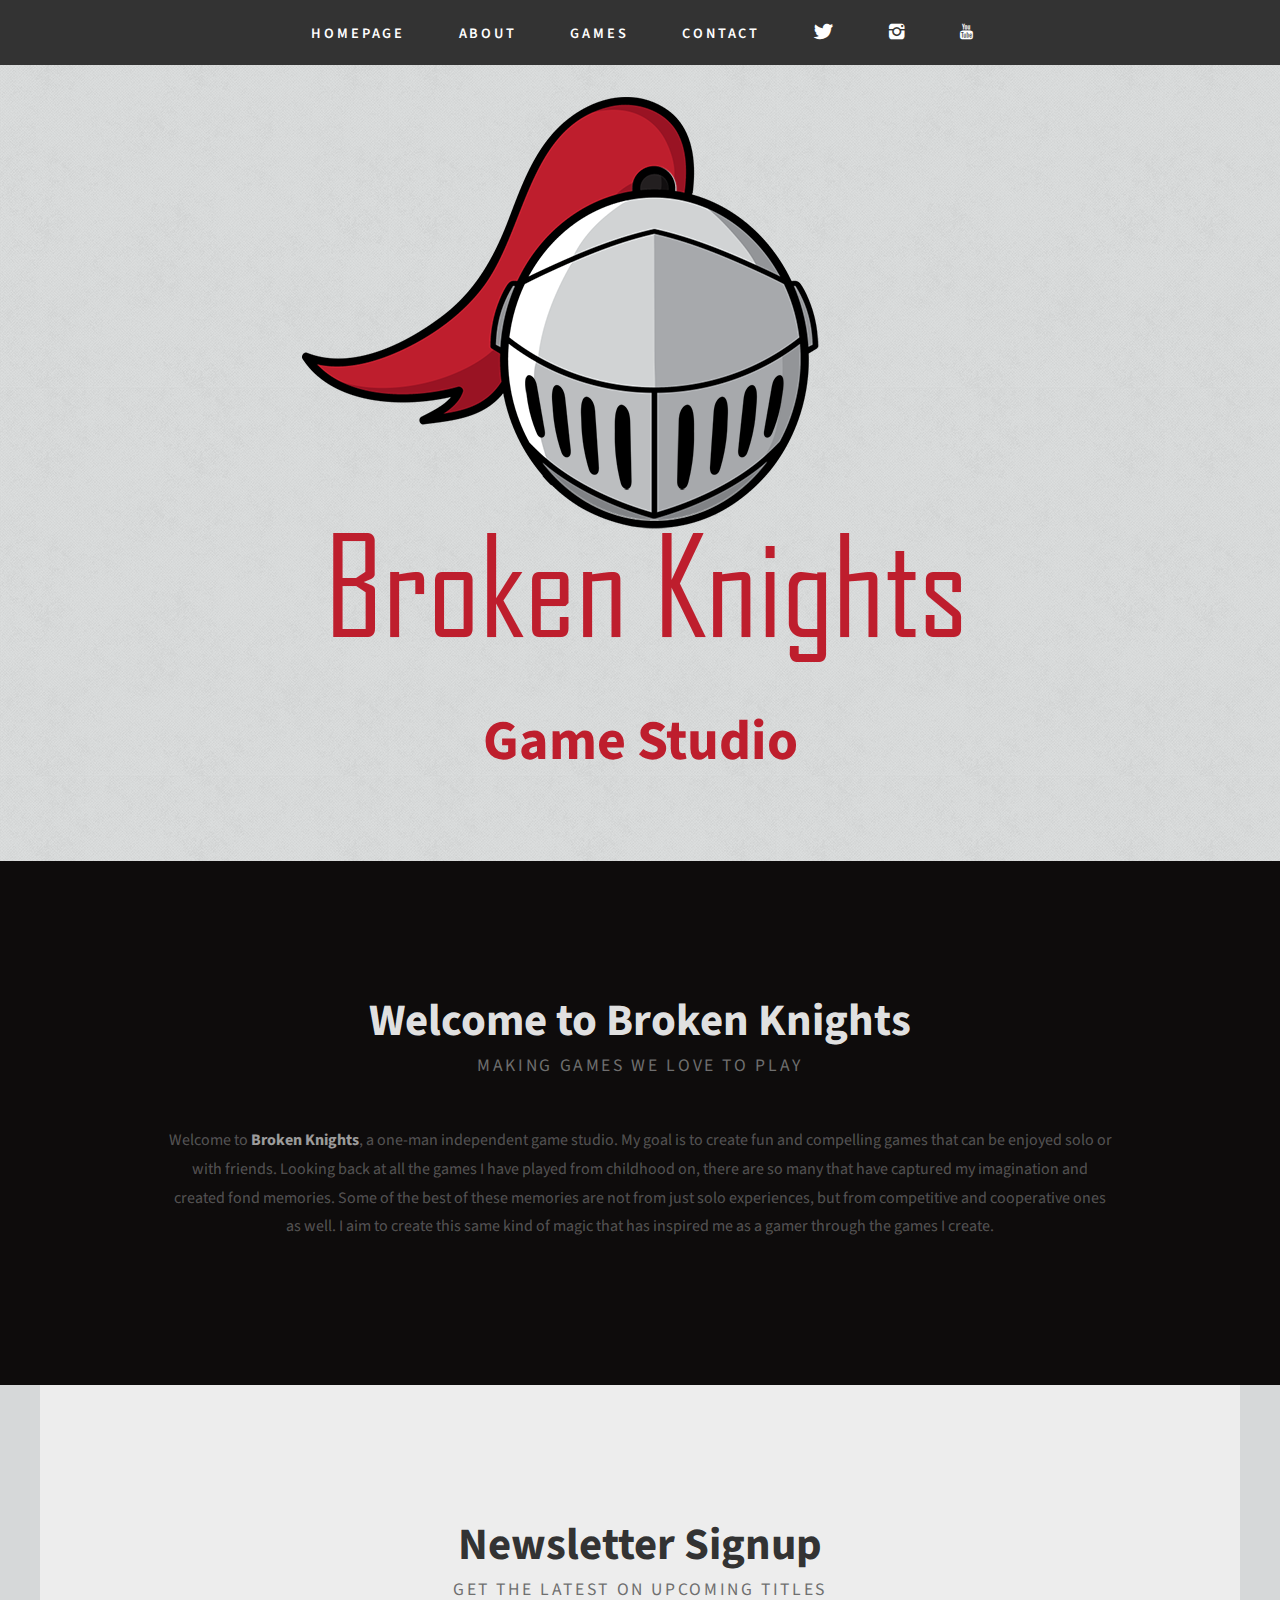
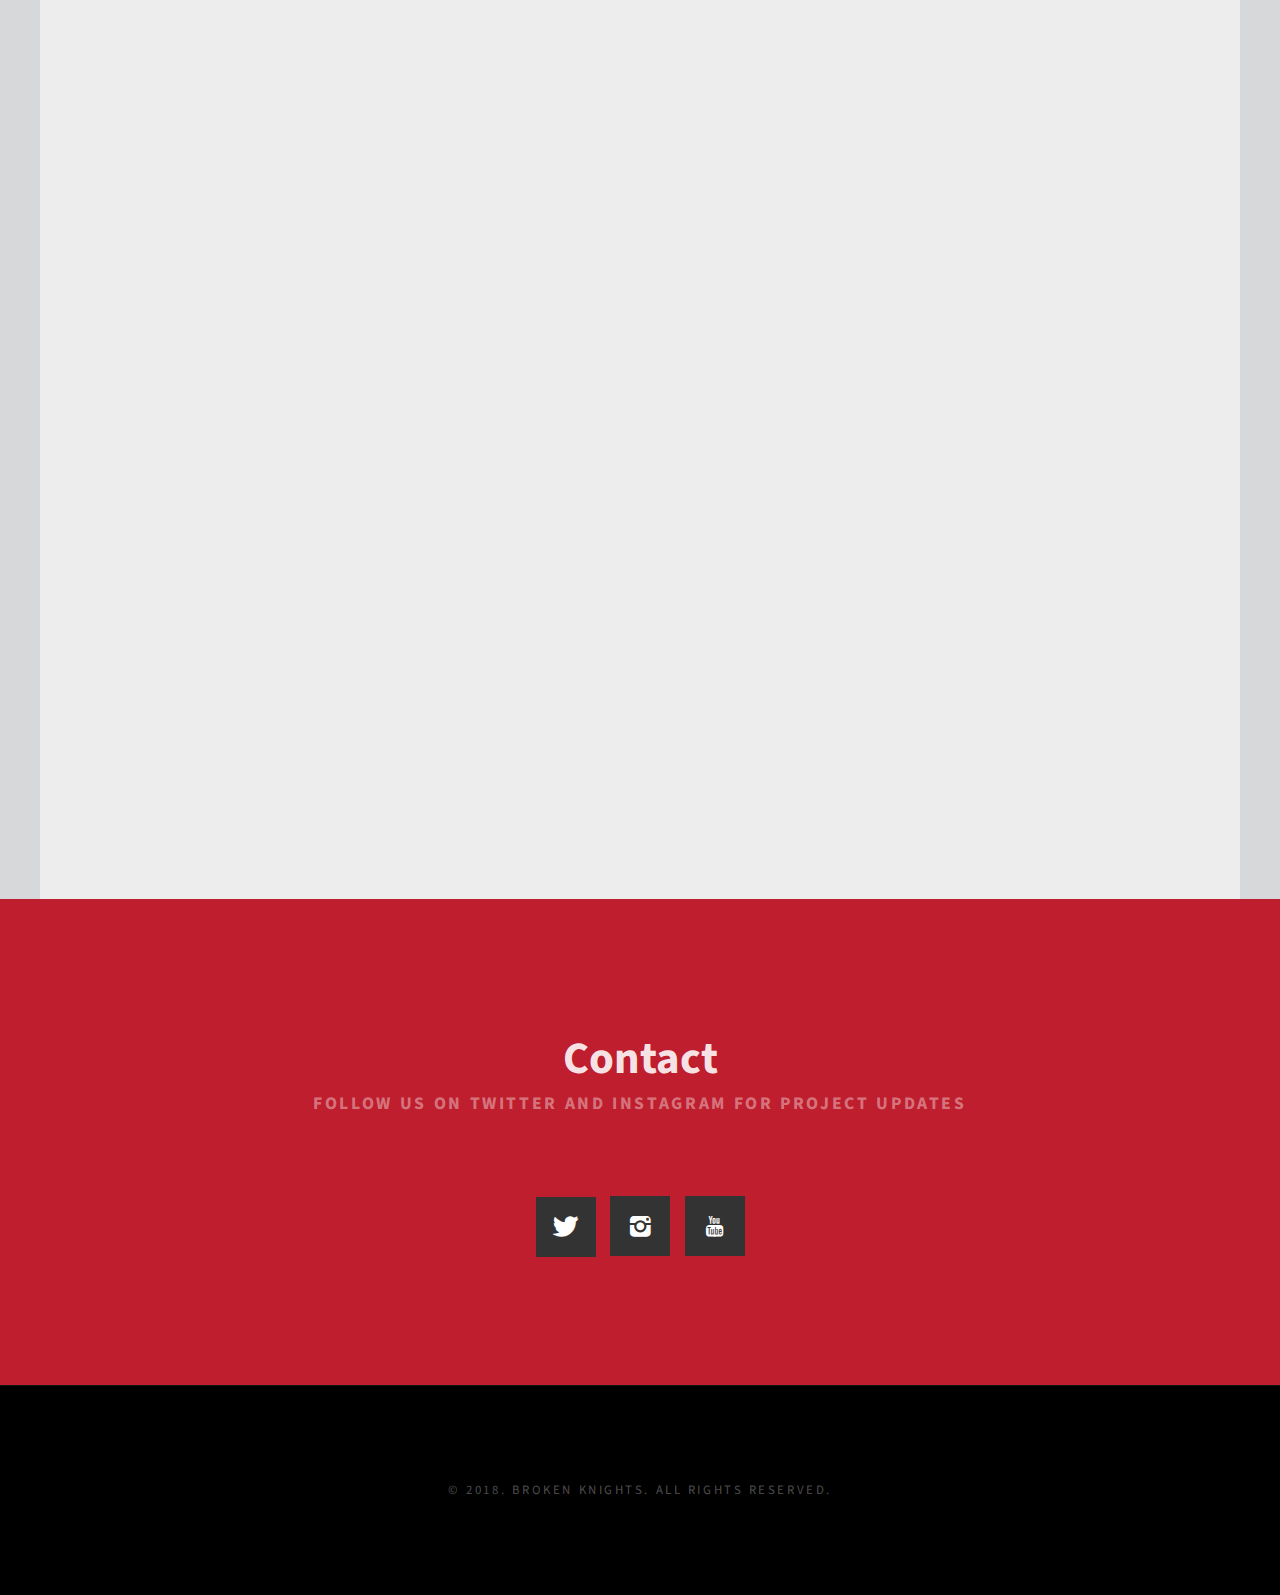
==== commit 0bac4fcd: "touchups" ====
--- a/index.html
+++ b/index.html
@@ -24,21 +24,28 @@
 
 </head>
 <body>
+<div id="menu">
+	<ul>
+		<li class="current_page_item"><a href="#" accesskey="1" title="">Homepage</a></li>
+		<li><a href="#wrapper1" accesskey="2" title="">About</a></li> 
+		<li><a href="#" accesskey="3" title="">Games</a></li>
+		<li><a href="#wrapper4" accesskey="5" title="">Contact</a></li>
+
+		<li><a href="https://twitter.com/Broken_Knights" target="blank" class="icon icon-twitter"></a></li>
+		<li><a href="https://www.instagram.com/brokenknightsgames/?hl=en"target="blank" class="icon icon-instagram"></a></li>
+		<li><a href="https://www.youtube.com/channel/UCdCwTHCqJqRuHMwMgsT5jdA/" target="blank" class="icon icon-youtube"></a></li>
+	</ul>
+	
+	
+</div>
 <div id="header-wrapper">
 	<div id="header" class="container">
+
 		<div id="logo">
-			<img height="600" width="700" src="images/BrokenKnights-WebLogo.png" />
+			<img src="images/BrokenKnights-WebLogo.png" />
 			<h1><a href="#">Game Studio</a></h1>
 		</div>
-		<!-- <div id="menu">
-			<ul>
-				<li class="current_page_item"><a href="#" accesskey="1" title="">Homepage</a></li>
-				<li><a href="#" accesskey="2" title="">Games</a></li>
-				<li><a href="#" accesskey="3" title="">About Us</a></li> 
-				 <li><a href="#" accesskey="4" title="">Careers</a></li> 
-				<li><a href="#" accesskey="5" title="">Contact Us</a></li>
-			</ul>
-		</div> -->
+
 	</div>
 </div>
 
@@ -80,8 +87,10 @@
 			<h2>Welcome to Broken Knights</h2>
 			<span class="byline">Making games we love to play</span> </div>
 		<div class="content">
-			<p>Here at <strong>Broken Knights</strong>, an independant game studio, we aim to create compelling and fun games to be enjoyed solo or with friends. 
-				We love the classic couch co-op and multiplayer games we grew up on, and hope to capture those feelings in the games we create.
+			<p>Welcome to <strong>Broken Knights</strong>, a one-man independent game studio.  My goal is to create fun and compelling games that can be enjoyed solo or with friends. 
+				Looking back at all the games I have played from childhood on, there are so many that have captured my imagination and created fond memories.  
+				Some of the best of these memories are not from just solo experiences, but from competitive and cooperative ones as well.  
+				I aim to create this same kind of magic that has inspired me as a gamer through the games I create. 
 			</p>
 		</div>
 	</div>
@@ -117,12 +126,12 @@
 	<div id="footer" class="container">
 		<div>
 			<header class="title">
-				<h2>Follow Us!</h2>
-				<span class="byline">Follow us on Twitter and Instagram for project updates</span> </header>
+				<h2>Contact</h2>
+				<span class="byline"><strong>Follow us on Twitter and Instagram for project updates</strong></span> </header>
 			<ul class="contact">
-				<li><a href="https://twitter.com/Broken_Knights" class="icon icon-twitter"><span>Twitter</span></a></li>
-				<li><a href="https://www.instagram.com/brokenknightsgames/?hl=en" class="icon icon-instagram"><span>Instagram</span></a></li>
-				<li><a href="https://www.youtube.com/channel/UCdCwTHCqJqRuHMwMgsT5jdA/" class="icon icon-youtube"><span>YouTube</span></a></li>
+				<li><a href="https://twitter.com/Broken_Knights" target="blank" class="icon icon-twitter"><span>Twitter</span></a></li>
+				<li><a href="https://www.instagram.com/brokenknightsgames/?hl=en" target="blank" class="icon icon-instagram"><span>Instagram</span></a></li>
+				<li><a href="https://www.youtube.com/channel/UCdCwTHCqJqRuHMwMgsT5jdA/" target="blank" class="icon icon-youtube"><span>YouTube</span></a></li>
 			</ul>
 		</div>
 	</div>
--- a/default.css
+++ b/default.css
@@ -23,7 +23,7 @@
 	
 	p, ol, ul
 	{
-		margin-top: 0;
+		
 	}
 	
 	ol, ul
@@ -319,13 +319,15 @@
 
 	#header-wrapper
 	{
+		width: 100%;
 		overflow: hidden;
-		padding: 1em 0em;
+		padding-top:1rem;
 		background: rgb(214, 216, 217) url(images/overlay.png) repeat;
 	}
 
 	#header
 	{
+		width: 100%;
 	}
 
 /*********************************************************************************/
@@ -370,6 +372,14 @@
 		font-size: 4em;
 		color: rgba(255,255,255,1);
 	}
+
+	#logo img
+	{
+		max-width: 700;
+		max-height: 600;
+		size: auto;
+		margin: auto;
+	}
 	
 	
 
@@ -377,15 +387,20 @@
 /* Menu                                                                          */
 /*********************************************************************************/
 
+
 	#menu
 	{
-		width: 80%;
-		margin: 0px auto;
+		width: 100%;
+		background-color:  #333333;
+		position: fixed;
+		top:0;
+		
 	}
 	
 	#menu ul
 	{
 		text-align: center;
+		margin: 0px;
 	}
 	
 	#menu li
@@ -409,6 +424,7 @@
 	
 	#menu li:hover a, #menu li.active a, #menu li.active span
 	{
+		background-color:  #4e4e4e;
 	}
 	
 	#menu .current_page_item a
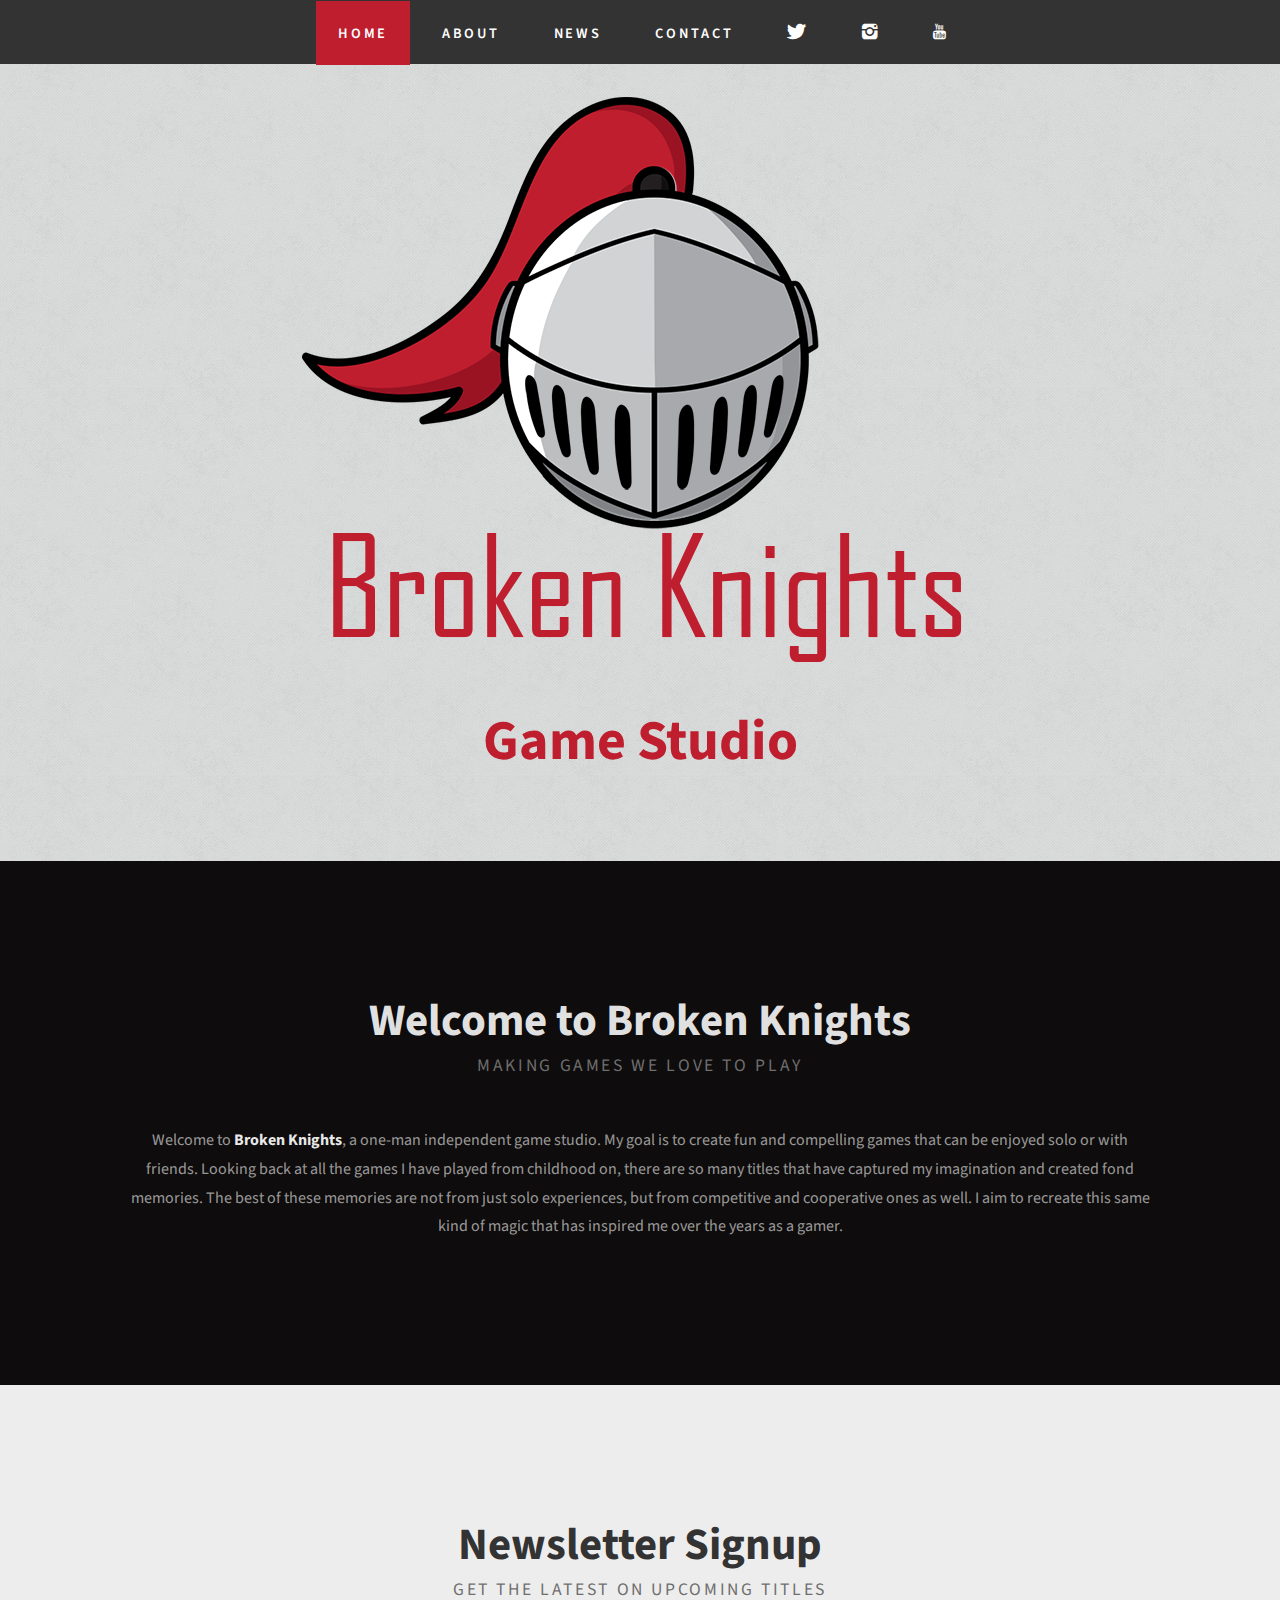
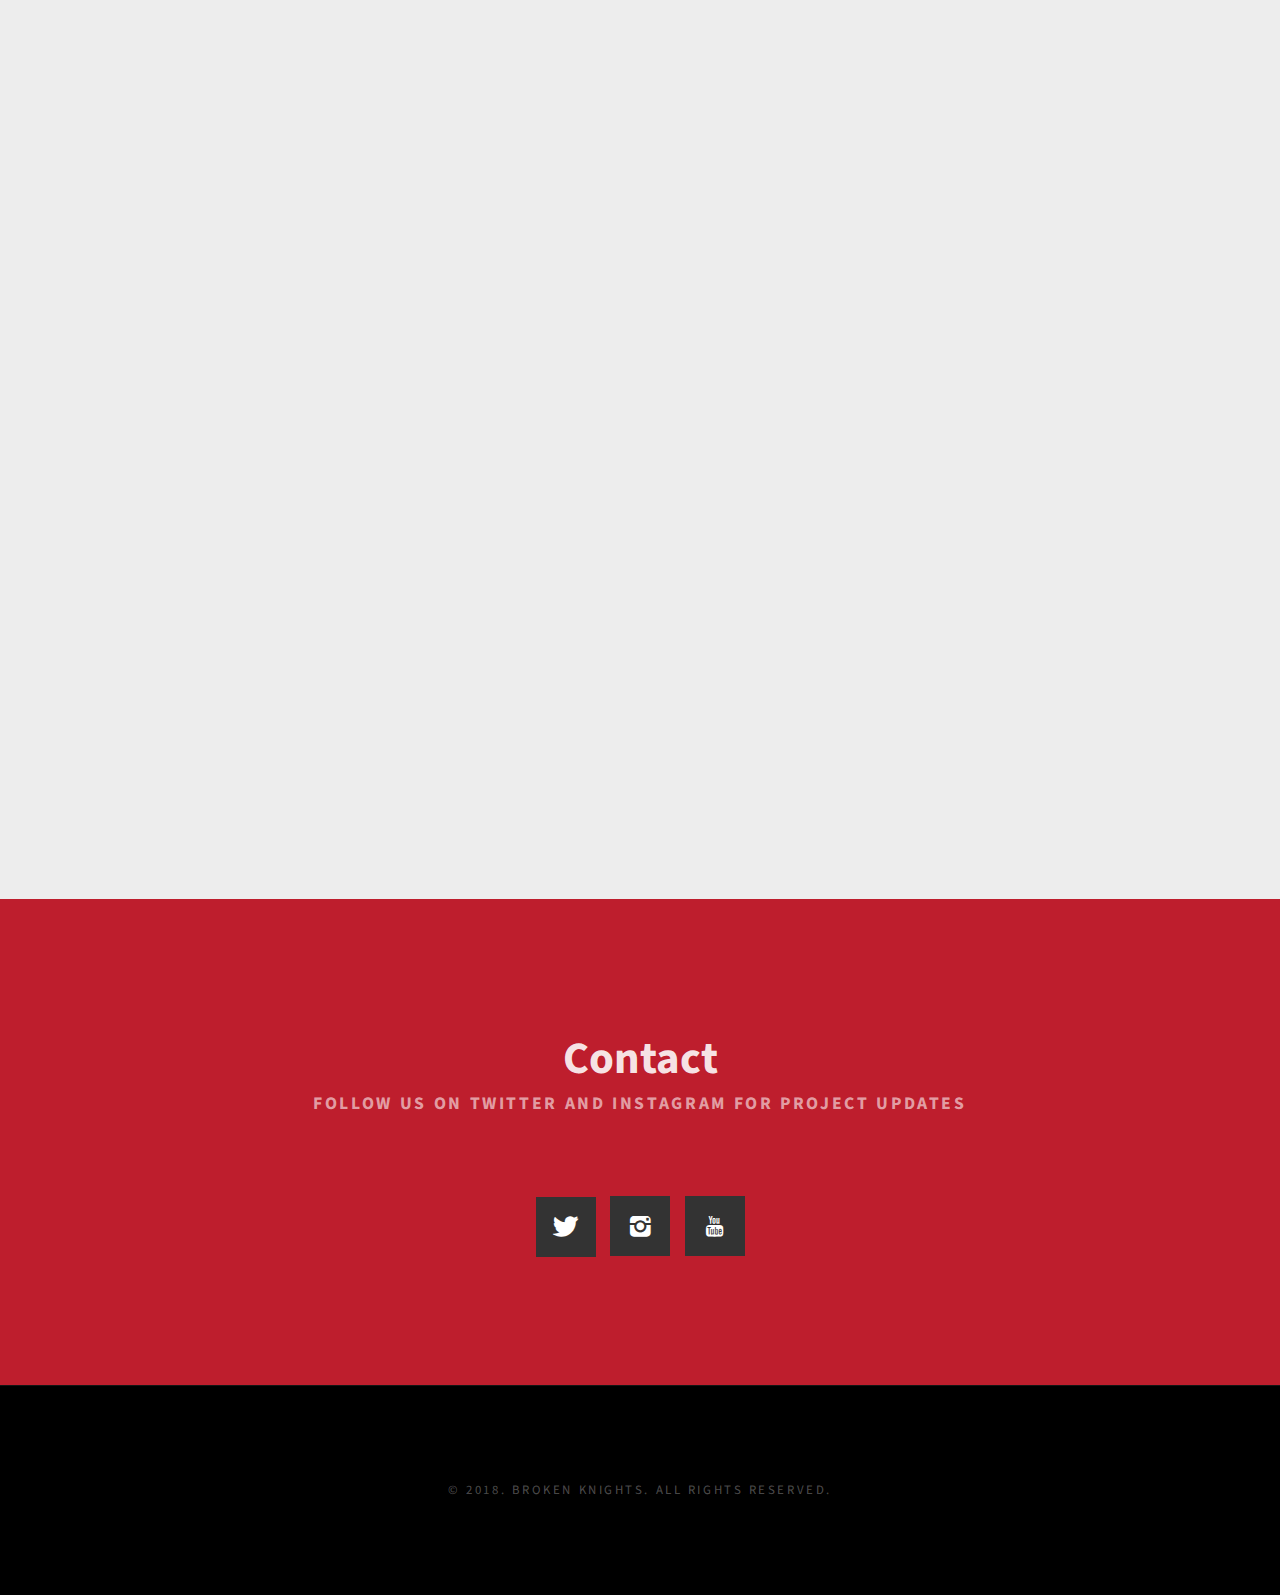
==== commit 319508f0: "Added new page and styling" ====
--- a/index.html
+++ b/index.html
@@ -26,9 +26,9 @@
 <body>
 <div id="menu">
 	<ul>
-		<li class="current_page_item"><a href="#" accesskey="1" title="">Homepage</a></li>
+		<li class="current_page_item"><a href="#" accesskey="1" title="">Home</a></li>
 		<li><a href="#wrapper1" accesskey="2" title="">About</a></li> 
-		<li><a href="#" accesskey="3" title="">Games</a></li>
+		<li><a href="./pages/news.html" accesskey="3" title="">News</a></li>
 		<li><a href="#wrapper4" accesskey="5" title="">Contact</a></li>
 
 		<li><a href="https://twitter.com/Broken_Knights" target="blank" class="icon icon-twitter"></a></li>
@@ -88,13 +88,14 @@
 			<span class="byline">Making games we love to play</span> </div>
 		<div class="content">
 			<p>Welcome to <strong>Broken Knights</strong>, a one-man independent game studio.  My goal is to create fun and compelling games that can be enjoyed solo or with friends. 
-				Looking back at all the games I have played from childhood on, there are so many that have captured my imagination and created fond memories.  
-				Some of the best of these memories are not from just solo experiences, but from competitive and cooperative ones as well.  
-				I aim to create this same kind of magic that has inspired me as a gamer through the games I create. 
+				Looking back at all the games I have played from childhood on, there are so many titles that have captured my imagination and created fond memories.  
+				The best of these memories are not from just solo experiences, but from competitive and cooperative ones as well.  
+				I aim to recreate this same kind of magic that has inspired me over the years as a gamer. 
 			</p>
 		</div>
 	</div>
-</div><div id="wrapper2">
+</div>
+<div id="wrapper2">
 	<div id="newsletter" class="container">
 		<div class="title">
 			<h2>Newsletter Signup</h2>
--- a/default.css
+++ b/default.css
@@ -55,9 +55,17 @@
 	.container
 	{
 		margin: 0px auto;
-		width: 1200px;
-	}
-	
+		/*width: 1200px;*/
+	}
+
+	.center-content {
+		text-align: center;
+		padding-bottom: 4em;
+	}
+	
+	.page-body {
+		margin-top:4rem;
+	}
 
 /*********************************************************************************/
 /* Form Style                                                                    */
@@ -313,6 +321,14 @@
 		color: #6F6F6F;
 	}
 
+	.title-dark h2
+	{
+		font-size: 2.8em;
+		color: rgba(0,0,0,0.8);
+		text-align: center;
+	}
+	
+
 /*********************************************************************************/
 /* Header                                                                        */
 /*********************************************************************************/
@@ -394,7 +410,7 @@
 		background-color:  #333333;
 		position: fixed;
 		top:0;
-		
+		max-height: 4rem;
 	}
 	
 	#menu ul
@@ -429,7 +445,7 @@
 	
 	#menu .current_page_item a
 	{
-		color: #FFF;
+		background-color: #be1e2d;
 	}
 	
 
@@ -478,7 +494,7 @@
 		overflow: hidden;
 		padding: 8em 0em;
 		text-align: center;
-		color: rgba(255,255,255,0.3);
+		color: rgba(255, 255, 255, 0.589);
 	}
 	
 	#welcome .content
@@ -491,7 +507,7 @@
 	#welcome a,
 	#welcome strong
 	{
-		color: rgba(255,255,255,0.6);
+		color:  rgba(255, 255, 255, 0.918);
 	}
 
 /*********************************************************************************/
@@ -508,6 +524,7 @@
 
 	#content
 	{
+		padding-top:8em;
 	}
 
 /*********************************************************************************/
@@ -530,7 +547,7 @@
 	
 	#footer .title span
 	{
-		color: rgba(255,255,255,0.4);
+		color:  rgba(255, 255, 255, 0.589);
 	}
 
 /*********************************************************************************/
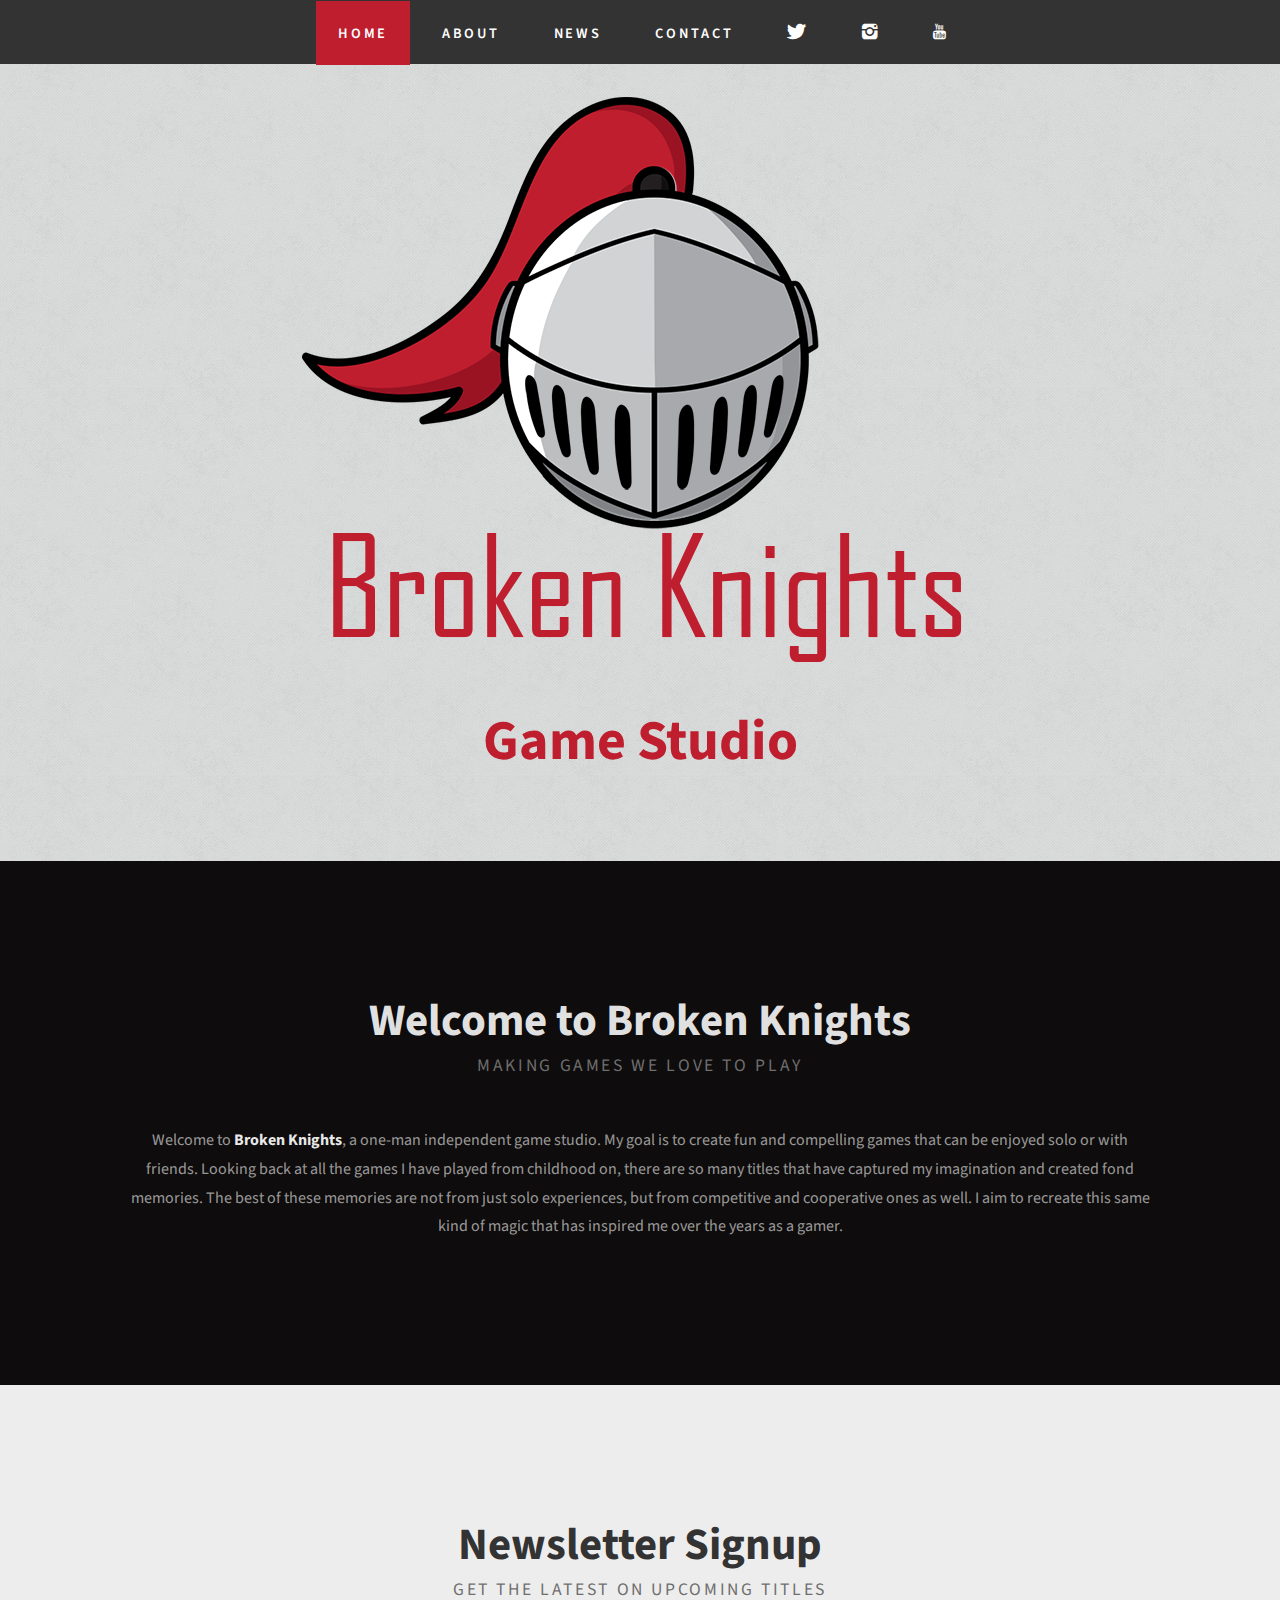
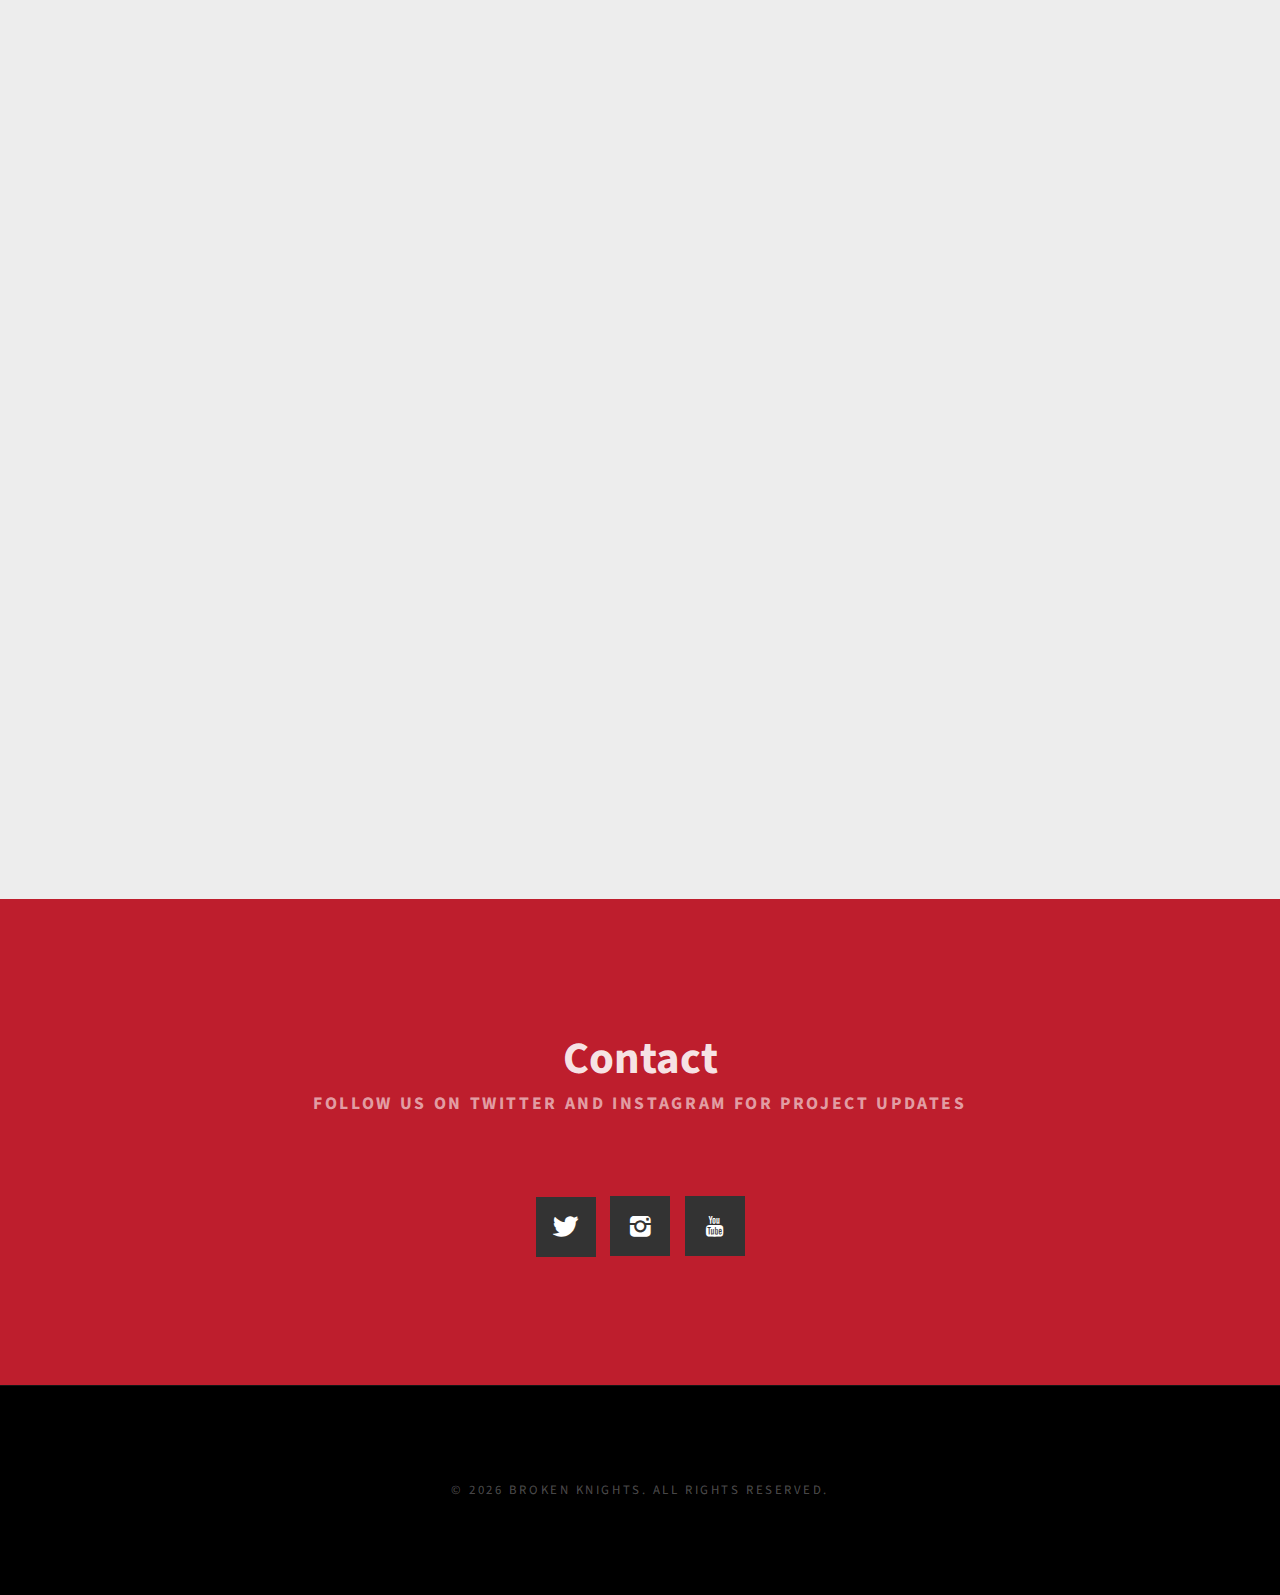
==== commit 8ff1fe2d: "Update copywright date" ====
--- a/index.html
+++ b/index.html
@@ -13,8 +13,9 @@
 <html xmlns="http://www.w3.org/1999/xhtml">
 <head>
 <meta http-equiv="Content-Type" content="text/html; charset=utf-8" />
-<title></title>
-<meta name="keywords" content="broken knights,games,game studio,indie game,sumo showdown,sumo,sumo game,game developer,studio" />
+<title>Broken Knights Games
+</title>
+<meta name="keywords" content="broken knights, broken knights games,broken knights indie,games,game studio,indie game,sumo showdown,sumo,sumo game,game developer,studio" />
 <meta name="description" content="Broken Knights games. Making games we like to play. Check site for more information." />
 <link href="http://fonts.googleapis.com/css?family=Source+Sans+Pro:200,300,400,600,700,900" rel="stylesheet" />
 <link href="default.css" rel="stylesheet" type="text/css" media="all" />
@@ -138,7 +139,13 @@
 	</div>
 </div>
 <div id="copyright">
-	<p>&copy; 2018. Broken Knights. All rights reserved. </p>
+	<p>&copy; 
+		<span id="date">
+			<script>
+				var d = new Date();
+				var e = document.getElementById("date").innerText = d.getFullYear();
+			</script>
+		</span> Broken Knights. All rights reserved. </p>
 </div>
 </body>
 </html>
